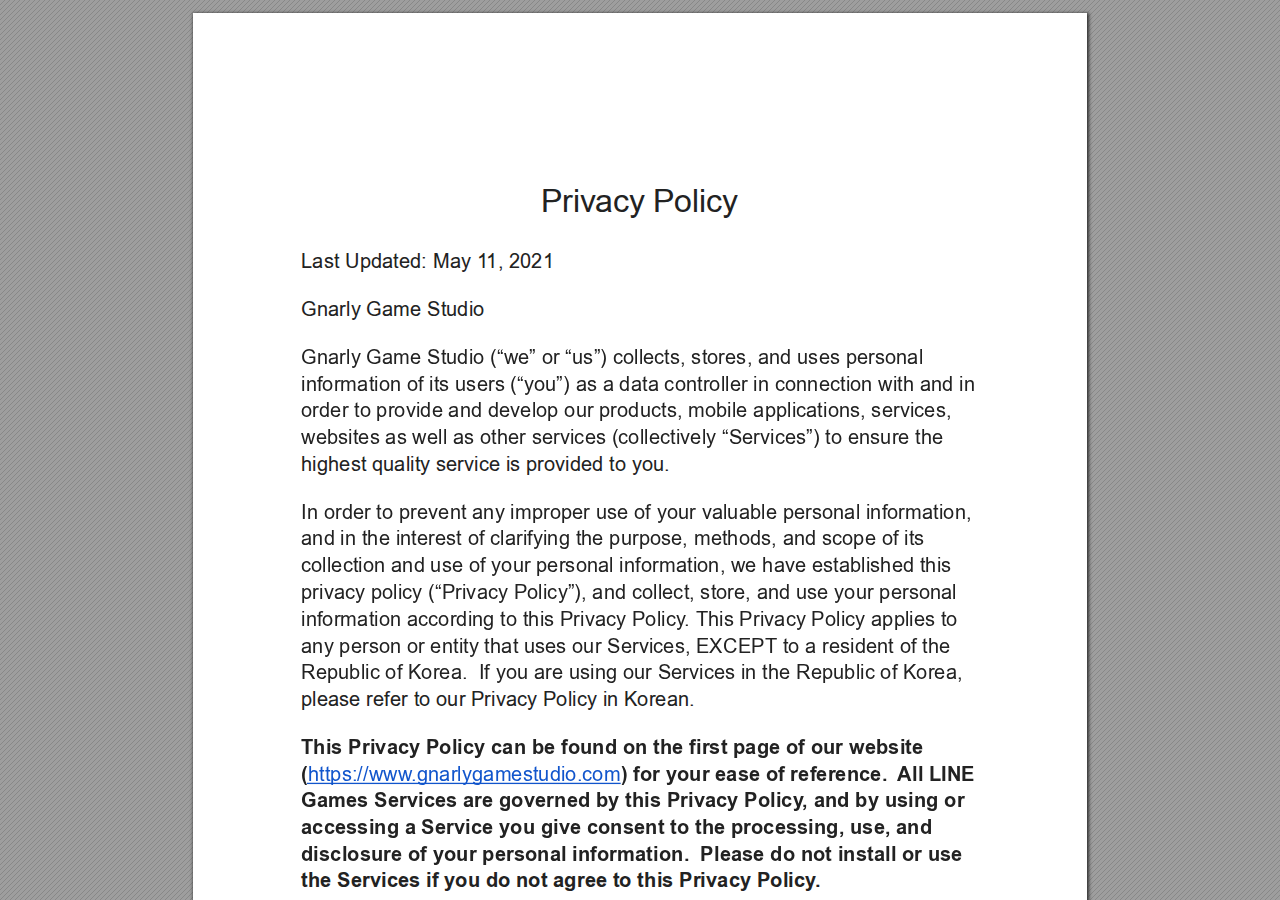
==== privacy_policy.html @ 67a1f883 "feat: privacy_policy" ====
<!DOCTYPE html>
<!-- Created by pdf2htmlEX (https://github.com/pdf2htmlEX/pdf2htmlEX) -->
<html xmlns="http://www.w3.org/1999/xhtml">
<head>
<meta charset="utf-8"/>
<meta name="generator" content="pdf2htmlEX"/>
<meta http-equiv="X-UA-Compatible" content="IE=edge,chrome=1"/>
<style type="text/css">
/*! 
 * Base CSS for pdf2htmlEX
 * Copyright 2012,2013 Lu Wang <coolwanglu@gmail.com> 
 * https://github.com/pdf2htmlEX/pdf2htmlEX/blob/master/share/LICENSE
 */#sidebar{position:absolute;top:0;left:0;bottom:0;width:250px;padding:0;margin:0;overflow:auto}#page-container{position:absolute;top:0;left:0;margin:0;padding:0;border:0}@media screen{#sidebar.opened+#page-container{left:250px}#page-container{bottom:0;right:0;overflow:auto}.loading-indicator{display:none}.loading-indicator.active{display:block;position:absolute;width:64px;height:64px;top:50%;left:50%;margin-top:-32px;margin-left:-32px}.loading-indicator img{position:absolute;top:0;left:0;bottom:0;right:0}}@media print{@page{margin:0}html{margin:0}body{margin:0;-webkit-print-color-adjust:exact}#sidebar{display:none}#page-container{width:auto;height:auto;overflow:visible;background-color:transparent}.d{display:none}}.pf{position:relative;background-color:white;overflow:hidden;margin:0;border:0}.pc{position:absolute;border:0;padding:0;margin:0;top:0;left:0;width:100%;height:100%;overflow:hidden;display:block;transform-origin:0 0;-ms-transform-origin:0 0;-webkit-transform-origin:0 0}.pc.opened{display:block}.bf{position:absolute;border:0;margin:0;top:0;bottom:0;width:100%;height:100%;-ms-user-select:none;-moz-user-select:none;-webkit-user-select:none;user-select:none}.bi{position:absolute;border:0;margin:0;-ms-user-select:none;-moz-user-select:none;-webkit-user-select:none;user-select:none}@media print{.pf{margin:0;box-shadow:none;page-break-after:always;page-break-inside:avoid}@-moz-document url-prefix(){.pf{overflow:visible;border:1px solid #fff}.pc{overflow:visible}}}.c{position:absolute;border:0;padding:0;margin:0;overflow:hidden;display:block}.t{position:absolute;white-space:pre;font-size:1px;transform-origin:0 100%;-ms-transform-origin:0 100%;-webkit-transform-origin:0 100%;unicode-bidi:bidi-override;-moz-font-feature-settings:"liga" 0}.t:after{content:''}.t:before{content:'';display:inline-block}.t span{position:relative;unicode-bidi:bidi-override}._{display:inline-block;color:transparent;z-index:-1}::selection{background:rgba(127,255,255,0.4)}::-moz-selection{background:rgba(127,255,255,0.4)}.pi{display:none}.d{position:absolute;transform-origin:0 100%;-ms-transform-origin:0 100%;-webkit-transform-origin:0 100%}.it{border:0;background-color:rgba(255,255,255,0.0)}.ir:hover{cursor:pointer}</style>
<style type="text/css">
/*! 
 * Fancy styles for pdf2htmlEX
 * Copyright 2012,2013 Lu Wang <coolwanglu@gmail.com> 
 * https://github.com/pdf2htmlEX/pdf2htmlEX/blob/master/share/LICENSE
 */@keyframes fadein{from{opacity:0}to{opacity:1}}@-webkit-keyframes fadein{from{opacity:0}to{opacity:1}}@keyframes swing{0{transform:rotate(0)}10%{transform:rotate(0)}90%{transform:rotate(720deg)}100%{transform:rotate(720deg)}}@-webkit-keyframes swing{0{-webkit-transform:rotate(0)}10%{-webkit-transform:rotate(0)}90%{-webkit-transform:rotate(720deg)}100%{-webkit-transform:rotate(720deg)}}@media screen{#sidebar{background-color:#2f3236;background-image:url("[data-uri]")}#outline{font-family:Georgia,Times,"Times New Roman",serif;font-size:13px;margin:2em 1em}#outline ul{padding:0}#outline li{list-style-type:none;margin:1em 0}#outline li>ul{margin-left:1em}#outline a,#outline a:visited,#outline a:hover,#outline a:active{line-height:1.2;color:#e8e8e8;text-overflow:ellipsis;white-space:nowrap;text-decoration:none;display:block;overflow:hidden;outline:0}#outline a:hover{color:#0cf}#page-container{background-color:#9e9e9e;background-image:url("[data-uri]");-webkit-transition:left 500ms;transition:left 500ms}.pf{margin:13px auto;box-shadow:1px 1px 3px 1px #333;border-collapse:separate}.pc.opened{-webkit-animation:fadein 100ms;animation:fadein 100ms}.loading-indicator.active{-webkit-animation:swing 1.5s ease-in-out .01s infinite alternate none;animation:swing 1.5s ease-in-out .01s infinite alternate none}.checked{background:no-repeat url([data-uri])}}</style>
<style type="text/css">
.ff0{font-family:sans-serif;visibility:hidden;}
@font-face{font-family:ff1;src:url('[data-uri]')format("woff");}.ff1{font-family:ff1;line-height:1.079590;font-style:normal;font-weight:normal;visibility:visible;}
@font-face{font-family:ff2;src:url('[data-uri]')format("woff");}.ff2{font-family:ff2;line-height:0.938477;font-style:normal;font-weight:normal;visibility:visible;}
@font-face{font-family:ff3;src:url('[data-uri]')format("woff");}.ff3{font-family:ff3;line-height:0.894531;font-style:normal;font-weight:normal;visibility:visible;}
.m0{transform:matrix(0.375000,0.000000,0.000000,0.375000,0,0);-ms-transform:matrix(0.375000,0.000000,0.000000,0.375000,0,0);-webkit-transform:matrix(0.375000,0.000000,0.000000,0.375000,0,0);}
.m1{transform:matrix(1.500000,0.000000,0.000000,1.500000,0,0);-ms-transform:matrix(1.500000,0.000000,0.000000,1.500000,0,0);-webkit-transform:matrix(1.500000,0.000000,0.000000,1.500000,0,0);}
.v0{vertical-align:0.000000px;}
.ls0{letter-spacing:0.000000px;}
.sc_{text-shadow:none;}
.sc0{text-shadow:-0.015em 0 transparent,0 0.015em transparent,0.015em 0 transparent,0 -0.015em  transparent;}
@media screen and (-webkit-min-device-pixel-ratio:0){
.sc_{-webkit-text-stroke:0px transparent;}
.sc0{-webkit-text-stroke:0.015em transparent;text-shadow:none;}
}
.ws0{word-spacing:0.000000px;}
._5{margin-left:-6.960937px;}
._2{margin-left:-5.932619px;}
._0{margin-left:-4.007809px;}
._1{margin-left:-2.979493px;}
._3{margin-left:-1.951178px;}
._7{width:17.982415px;}
._6{width:19.933597px;}
._4{width:30.005861px;}
.fc1{color:rgb(17,85,204);}
.fc0{color:rgb(34,34,34);}
.fs1{font-size:54.000000px;}
.fs0{font-size:84.000000px;}
.y0{bottom:-0.750000px;}
.y1{bottom:0.000000px;}
.ya6{bottom:114.763542px;}
.y107{bottom:116.875857px;}
.ye5{bottom:116.876592px;}
.ybe{bottom:126.320427px;}
.y6d{bottom:128.433477px;}
.yf6{bottom:132.098517px;}
.ya5{bottom:141.542352px;}
.ye4{bottom:143.654667px;}
.y55{bottom:145.768797px;}
.ybd{bottom:153.098517px;}
.y6c{bottom:155.211552px;}
.yf5{bottom:158.877312px;}
.y3b{bottom:164.655402px;}
.ya4{bottom:168.319707px;}
.ye3{bottom:170.433477px;}
.ybc{bottom:179.876592px;}
.y6b{bottom:181.990362px;}
.yf4{bottom:185.656122px;}
.y3a{bottom:191.433657px;}
.y54{bottom:193.546872px;}
.ya3{bottom:195.098517px;}
.y106{bottom:197.212287px;}
.y85{bottom:202.990362px;}
.yd4{bottom:206.654667px;}
.y6a{bottom:208.768437px;}
.y1c{bottom:212.394567px;}
.y39{bottom:218.211912px;}
.ye2{bottom:218.212287px;}
.ya2{bottom:221.876592px;}
.y105{bottom:223.989627px;}
.ybb{bottom:227.654667px;}
.yd3{bottom:233.433477px;}
.y53{bottom:241.325322px;}
.y38{bottom:244.990167px;}
.ye1{bottom:244.990362px;}
.y84{bottom:250.768437px;}
.y69{bottom:256.546872px;}
.y1b{bottom:260.172912px;}
.yd2{bottom:260.212287px;}
.ya1{bottom:269.655402px;}
.y37{bottom:271.768617px;}
.yba{bottom:275.433477px;}
.y83{bottom:277.547247px;}
.y68{bottom:283.325322px;}
.y1a{bottom:286.951257px;}
.yd1{bottom:286.989627px;}
.y52{bottom:289.103757px;}
.ye0{bottom:292.768437px;}
.ya0{bottom:296.433477px;}
.y104{bottom:298.545777px;}
.y36{bottom:298.546872px;}
.yb9{bottom:302.212287px;}
.y67{bottom:310.103397px;}
.y19{bottom:313.729617px;}
.yf3{bottom:313.768437px;}
.yd0{bottom:313.769172px;}
.ydf{bottom:319.547247px;}
.y9f{bottom:323.212287px;}
.y82{bottom:325.325322px;}
.yb8{bottom:328.990362px;}
.y51{bottom:336.881832px;}
.y66{bottom:336.882207px;}
.y18{bottom:340.507962px;}
.ycf{bottom:340.547247px;}
.y103{bottom:346.324587px;}
.y35{bottom:346.325322px;}
.y9e{bottom:349.989627px;}
.yb7{bottom:355.768437px;}
.y65{bottom:363.660282px;}
.yce{bottom:367.325322px;}
.yf2{bottom:367.326042px;}
.y81{bottom:373.103397px;}
.y34{bottom:373.103757px;}
.y9d{bottom:376.768437px;}
.yb6{bottom:382.547247px;}
.y50{bottom:384.660282px;}
.y17{bottom:388.286322px;}
.ycd{bottom:394.103397px;}
.y80{bottom:399.882207px;}
.y9c{bottom:403.547247px;}
.yb5{bottom:409.325322px;}
.y64{bottom:411.438717px;}
.y16{bottom:415.064667px;}
.ycc{bottom:420.881472px;}
.y33{bottom:420.882012px;}
.y7f{bottom:426.660282px;}
.y102{bottom:426.661017px;}
.y4f{bottom:432.438717px;}
.yb4{bottom:436.103397px;}
.y63{bottom:438.216792px;}
.y15{bottom:441.843012px;}
.yf1{bottom:441.882207px;}
.y32{bottom:447.660282px;}
.ycb{bottom:447.661017px;}
.y9b{bottom:451.325322px;}
.y101{bottom:453.438357px;}
.y4e{bottom:459.217167px;}
.y14{bottom:468.621372px;}
.yde{bottom:468.659547px;}
.y31{bottom:474.438717px;}
.y9a{bottom:478.103397px;}
.y100{bottom:480.217167px;}
.yb3{bottom:483.882207px;}
.y4d{bottom:485.995602px;}
.yf0{bottom:489.660282px;}
.y13{bottom:495.399717px;}
.yca{bottom:495.439092px;}
.y7e{bottom:501.216792px;}
.y99{bottom:504.882207px;}
.yff{bottom:506.995977px;}
.yb2{bottom:510.661017px;}
.y4c{bottom:512.774052px;}
.yef{bottom:516.438357px;}
.y12{bottom:522.178077px;}
.y30{bottom:522.216987px;}
.ydd{bottom:522.217167px;}
.y98{bottom:531.660282px;}
.y62{bottom:533.773677px;}
.yb1{bottom:537.438357px;}
.y4b{bottom:539.552127px;}
.yc9{bottom:543.217167px;}
.y7d{bottom:548.995242px;}
.y2f{bottom:548.995422px;}
.yfe{bottom:554.773317px;}
.y97{bottom:558.438357px;}
.y61{bottom:560.552127px;}
.yb0{bottom:564.217167px;}
.y4a{bottom:566.330562px;}
.y11{bottom:569.956422px;}
.yc8{bottom:569.995977px;}
.ydc{bottom:575.773317px;}
.y2e{bottom:575.773677px;}
.y7c{bottom:575.774052px;}
.yfd{bottom:581.552127px;}
.yaf{bottom:590.995242px;}
.y49{bottom:593.109012px;}
.y10{bottom:596.734767px;}
.yc7{bottom:596.773317px;}
.y2d{bottom:602.552127px;}
.y96{bottom:606.217167px;}
.y60{bottom:608.330562px;}
.yfc{bottom:608.330937px;}
.yae{bottom:617.774052px;}
.yf{bottom:623.513127px;}
.y7b{bottom:623.552127px;}
.y2c{bottom:629.330382px;}
.ydb{bottom:629.330937px;}
.y95{bottom:632.995977px;}
.y5f{bottom:635.109012px;}
.y48{bottom:640.887087px;}
.yee{bottom:644.552127px;}
.ye{bottom:650.291472px;}
.y7a{bottom:650.330202px;}
.yc6{bottom:650.330937px;}
.yda{bottom:656.108277px;}
.y94{bottom:659.773317px;}
.yad{bottom:665.552127px;}
.y47{bottom:667.665522px;}
.yed{bottom:671.330202px;}
.yd{bottom:677.069817px;}
.y2b{bottom:677.108832px;}
.y79{bottom:677.109012px;}
.y5e{bottom:682.887087px;}
.y93{bottom:686.552127px;}
.yac{bottom:692.330937px;}
.y46{bottom:694.443972px;}
.yc{bottom:703.848177px;}
.y2a{bottom:703.887267px;}
.yd9{bottom:709.665897px;}
.y92{bottom:713.330202px;}
.yab{bottom:719.108277px;}
.y45{bottom:721.222047px;}
.yc5{bottom:724.887087px;}
.y78{bottom:724.887447px;}
.yb{bottom:730.626522px;}
.y5d{bottom:730.665522px;}
.yaa{bottom:745.887087px;}
.y44{bottom:748.000482px;}
.y29{bottom:751.665522px;}
.yc4{bottom:751.665897px;}
.ya{bottom:757.404882px;}
.yd8{bottom:757.444707px;}
.y91{bottom:761.109012px;}
.ya9{bottom:772.665162px;}
.yec{bottom:772.665897px;}
.y43{bottom:774.778932px;}
.yc3{bottom:778.443237px;}
.y77{bottom:778.443597px;}
.y28{bottom:778.443972px;}
.y90{bottom:787.887087px;}
.ya8{bottom:799.443972px;}
.y9{bottom:805.183227px;}
.y27{bottom:805.222227px;}
.yc2{bottom:805.222782px;}
.yfb{bottom:805.223517px;}
.y8f{bottom:814.665897px;}
.yeb{bottom:820.444707px;}
.y42{bottom:822.557367px;}
.y76{bottom:826.222047px;}
.y5c{bottom:826.222407px;}
.y8{bottom:831.961572px;}
.yc1{bottom:832.000857px;}
.y8e{bottom:841.443237px;}
.yea{bottom:847.222047px;}
.yd7{bottom:853.000122px;}
.y26{bottom:853.000482px;}
.y5b{bottom:853.000857px;}
.y7{bottom:858.739932px;}
.yfa{bottom:858.778197px;}
.y8d{bottom:868.222047px;}
.y41{bottom:870.335817px;}
.ye9{bottom:874.000857px;}
.y25{bottom:879.778932px;}
.yc0{bottom:879.779667px;}
.y6{bottom:885.518277px;}
.y8c{bottom:895.000857px;}
.ye8{bottom:900.778197px;}
.y75{bottom:900.778932px;}
.ya7{bottom:906.557007px;}
.y24{bottom:906.557187px;}
.y5a{bottom:906.557367px;}
.y5{bottom:912.296637px;}
.y10a{bottom:918.113157px;}
.y40{bottom:918.113892px;}
.y8b{bottom:921.778932px;}
.y74{bottom:927.557007px;}
.yd6{bottom:927.557742px;}
.y23{bottom:933.335637px;}
.y59{bottom:933.335817px;}
.y8a{bottom:948.557007px;}
.y73{bottom:954.335817px;}
.y4{bottom:960.074982px;}
.yf9{bottom:960.113157px;}
.y58{bottom:960.113892px;}
.y109{bottom:965.891967px;}
.y3f{bottom:965.892327px;}
.y89{bottom:975.335817px;}
.y72{bottom:981.113892px;}
.y22{bottom:981.114072px;}
.y57{bottom:986.892327px;}
.yf8{bottom:986.893437px;}
.y88{bottom:1002.114624px;}
.y3{bottom:1007.853330px;}
.ye7{bottom:1007.891967px;}
.y21{bottom:1007.892333px;}
.ybf{bottom:1007.892701px;}
.y3e{bottom:1013.670776px;}
.y87{bottom:1028.891967px;}
.y71{bottom:1028.892333px;}
.y20{bottom:1034.670776px;}
.y70{bottom:1055.670410px;}
.y86{bottom:1055.670776px;}
.y3d{bottom:1061.448852px;}
.ye6{bottom:1061.449584px;}
.y2{bottom:1063.578369px;}
.y6f{bottom:1082.448852px;}
.y1f{bottom:1082.449035px;}
.yd5{bottom:1082.449584px;}
.y108{bottom:1088.226929px;}
.y56{bottom:1088.227295px;}
.y3c{bottom:1109.227295px;}
.y1e{bottom:1109.227386px;}
.y6e{bottom:1109.227661px;}
.yf7{bottom:1109.228393px;}
.y1d{bottom:1136.005737px;}
.h4{height:39.313477px;}
.h3{height:46.933594px;}
.h2{height:73.007813px;}
.h0{height:1263.000000px;}
.h1{height:1263.750000px;}
.w2{width:893.250000px;}
.w0{width:894.000000px;}
.w1{width:894.750000px;}
.x0{left:0.000000px;}
.x2{left:108.000000px;}
.x3{left:113.626099px;}
.x1{left:348.434471px;}
@media print{
.v0{vertical-align:0.000000pt;}
.ls0{letter-spacing:0.000000pt;}
.ws0{word-spacing:0.000000pt;}
._5{margin-left:-6.187500pt;}
._2{margin-left:-5.273439pt;}
._0{margin-left:-3.562497pt;}
._1{margin-left:-2.648438pt;}
._3{margin-left:-1.734380pt;}
._7{width:15.984369pt;}
._6{width:17.718752pt;}
._4{width:26.671877pt;}
.fs1{font-size:48.000000pt;}
.fs0{font-size:74.666667pt;}
.y0{bottom:-0.666667pt;}
.y1{bottom:0.000000pt;}
.ya6{bottom:102.012038pt;}
.y107{bottom:103.889651pt;}
.ye5{bottom:103.890304pt;}
.ybe{bottom:112.284824pt;}
.y6d{bottom:114.163091pt;}
.yf6{bottom:117.420904pt;}
.ya5{bottom:125.815424pt;}
.ye4{bottom:127.693038pt;}
.y55{bottom:129.572264pt;}
.ybd{bottom:136.087571pt;}
.y6c{bottom:137.965824pt;}
.yf5{bottom:141.224278pt;}
.y3b{bottom:146.360358pt;}
.ya4{bottom:149.617518pt;}
.ye3{bottom:151.496424pt;}
.ybc{bottom:159.890304pt;}
.y6b{bottom:161.769211pt;}
.yf4{bottom:165.027664pt;}
.y3a{bottom:170.163251pt;}
.y54{bottom:172.041664pt;}
.ya3{bottom:173.420904pt;}
.y106{bottom:175.299811pt;}
.y85{bottom:180.435878pt;}
.yd4{bottom:183.693038pt;}
.y6a{bottom:185.571944pt;}
.y1c{bottom:188.795171pt;}
.y39{bottom:193.966144pt;}
.ye2{bottom:193.966478pt;}
.ya2{bottom:197.223638pt;}
.y105{bottom:199.101891pt;}
.ybb{bottom:202.359704pt;}
.yd3{bottom:207.496424pt;}
.y53{bottom:214.511398pt;}
.y38{bottom:217.769038pt;}
.ye1{bottom:217.769211pt;}
.y84{bottom:222.905278pt;}
.y69{bottom:228.041664pt;}
.y1b{bottom:231.264811pt;}
.yd2{bottom:231.299811pt;}
.ya1{bottom:239.693691pt;}
.y37{bottom:241.572104pt;}
.yba{bottom:244.829758pt;}
.y83{bottom:246.708664pt;}
.y68{bottom:251.844731pt;}
.y1a{bottom:255.067784pt;}
.yd1{bottom:255.101891pt;}
.y52{bottom:256.981118pt;}
.ye0{bottom:260.238611pt;}
.ya0{bottom:263.496424pt;}
.y104{bottom:265.374024pt;}
.y36{bottom:265.374998pt;}
.yb9{bottom:268.633144pt;}
.y67{bottom:275.647464pt;}
.y19{bottom:278.870771pt;}
.yf3{bottom:278.905278pt;}
.yd0{bottom:278.905931pt;}
.ydf{bottom:284.041998pt;}
.y9f{bottom:287.299811pt;}
.y82{bottom:289.178064pt;}
.yb8{bottom:292.435878pt;}
.y51{bottom:299.450518pt;}
.y66{bottom:299.450851pt;}
.y18{bottom:302.673744pt;}
.ycf{bottom:302.708664pt;}
.y103{bottom:307.844078pt;}
.y35{bottom:307.844731pt;}
.y9e{bottom:311.101891pt;}
.yb7{bottom:316.238611pt;}
.y65{bottom:323.253584pt;}
.yce{bottom:326.511398pt;}
.yf2{bottom:326.512038pt;}
.y81{bottom:331.647464pt;}
.y34{bottom:331.647784pt;}
.y9d{bottom:334.905278pt;}
.yb6{bottom:340.041998pt;}
.y50{bottom:341.920251pt;}
.y17{bottom:345.143398pt;}
.ycd{bottom:350.314131pt;}
.y80{bottom:355.450851pt;}
.y9c{bottom:358.708664pt;}
.yb5{bottom:363.844731pt;}
.y64{bottom:365.723304pt;}
.y16{bottom:368.946371pt;}
.ycc{bottom:374.116864pt;}
.y33{bottom:374.117344pt;}
.y7f{bottom:379.253584pt;}
.y102{bottom:379.254238pt;}
.y4f{bottom:384.389971pt;}
.yb4{bottom:387.647464pt;}
.y63{bottom:389.526038pt;}
.y15{bottom:392.749344pt;}
.yf1{bottom:392.784184pt;}
.y32{bottom:397.920251pt;}
.ycb{bottom:397.920904pt;}
.y9b{bottom:401.178064pt;}
.y101{bottom:403.056318pt;}
.y4e{bottom:408.193038pt;}
.y14{bottom:416.552331pt;}
.yde{bottom:416.586264pt;}
.y31{bottom:421.723304pt;}
.y9a{bottom:424.980798pt;}
.y100{bottom:426.859704pt;}
.yb3{bottom:430.117518pt;}
.y4d{bottom:431.996091pt;}
.yf0{bottom:435.253584pt;}
.y13{bottom:440.355304pt;}
.yca{bottom:440.390304pt;}
.y7e{bottom:445.526038pt;}
.y99{bottom:448.784184pt;}
.yff{bottom:450.663091pt;}
.yb2{bottom:453.920904pt;}
.y4c{bottom:455.799158pt;}
.yef{bottom:459.056318pt;}
.y12{bottom:464.158291pt;}
.y30{bottom:464.192878pt;}
.ydd{bottom:464.193038pt;}
.y98{bottom:472.586918pt;}
.y62{bottom:474.465491pt;}
.yb1{bottom:477.722984pt;}
.y4b{bottom:479.601891pt;}
.yc9{bottom:482.859704pt;}
.y7d{bottom:487.995771pt;}
.y2f{bottom:487.995931pt;}
.yfe{bottom:493.131838pt;}
.y97{bottom:496.389651pt;}
.y61{bottom:498.268558pt;}
.yb0{bottom:501.526371pt;}
.y4a{bottom:503.404944pt;}
.y11{bottom:506.627931pt;}
.yc8{bottom:506.663091pt;}
.ydc{bottom:511.798504pt;}
.y2e{bottom:511.798824pt;}
.y7c{bottom:511.799158pt;}
.yfd{bottom:516.935224pt;}
.yaf{bottom:525.329104pt;}
.y49{bottom:527.208011pt;}
.y10{bottom:530.430904pt;}
.yc7{bottom:530.465171pt;}
.y2d{bottom:535.601891pt;}
.y96{bottom:538.859704pt;}
.y60{bottom:540.738278pt;}
.yfc{bottom:540.738611pt;}
.yae{bottom:549.132491pt;}
.yf{bottom:554.233891pt;}
.y7b{bottom:554.268558pt;}
.y2c{bottom:559.404784pt;}
.ydb{bottom:559.405278pt;}
.y95{bottom:562.663091pt;}
.y5f{bottom:564.541344pt;}
.y48{bottom:569.677411pt;}
.yee{bottom:572.935224pt;}
.ye{bottom:578.036864pt;}
.y7a{bottom:578.071291pt;}
.yc6{bottom:578.071944pt;}
.yda{bottom:583.207358pt;}
.y94{bottom:586.465171pt;}
.yad{bottom:591.601891pt;}
.y47{bottom:593.480464pt;}
.yed{bottom:596.737958pt;}
.yd{bottom:601.839838pt;}
.y2b{bottom:601.874518pt;}
.y79{bottom:601.874678pt;}
.y5e{bottom:607.010744pt;}
.y93{bottom:610.268558pt;}
.yac{bottom:615.405278pt;}
.y46{bottom:617.283531pt;}
.yc{bottom:625.642824pt;}
.y2a{bottom:625.677571pt;}
.yd9{bottom:630.814131pt;}
.y92{bottom:634.071291pt;}
.yab{bottom:639.207358pt;}
.y45{bottom:641.086264pt;}
.yc5{bottom:644.344078pt;}
.y78{bottom:644.344398pt;}
.yb{bottom:649.445798pt;}
.y5d{bottom:649.480464pt;}
.yaa{bottom:663.010744pt;}
.y44{bottom:664.889318pt;}
.y29{bottom:668.147131pt;}
.yc4{bottom:668.147464pt;}
.ya{bottom:673.248784pt;}
.yd8{bottom:673.284184pt;}
.y91{bottom:676.541344pt;}
.ya9{bottom:686.813478pt;}
.yec{bottom:686.814131pt;}
.y43{bottom:688.692384pt;}
.yc3{bottom:691.949544pt;}
.y77{bottom:691.949864pt;}
.y28{bottom:691.950198pt;}
.y90{bottom:700.344078pt;}
.ya8{bottom:710.616864pt;}
.y9{bottom:715.718424pt;}
.y27{bottom:715.753091pt;}
.yc2{bottom:715.753584pt;}
.yfb{bottom:715.754238pt;}
.y8f{bottom:724.147464pt;}
.yeb{bottom:729.284184pt;}
.y42{bottom:731.162104pt;}
.y76{bottom:734.419598pt;}
.y5c{bottom:734.419918pt;}
.y8{bottom:739.521398pt;}
.yc1{bottom:739.556318pt;}
.y8e{bottom:747.949544pt;}
.yea{bottom:753.086264pt;}
.yd7{bottom:758.222331pt;}
.y26{bottom:758.222651pt;}
.y5b{bottom:758.222984pt;}
.y7{bottom:763.324384pt;}
.yfa{bottom:763.358398pt;}
.y8d{bottom:771.752931pt;}
.y41{bottom:773.631838pt;}
.ye9{bottom:776.889651pt;}
.y25{bottom:782.025718pt;}
.yc0{bottom:782.026371pt;}
.y6{bottom:787.127358pt;}
.y8c{bottom:795.556318pt;}
.ye8{bottom:800.691731pt;}
.y75{bottom:800.692384pt;}
.ya7{bottom:805.828451pt;}
.y24{bottom:805.828611pt;}
.y5a{bottom:805.828771pt;}
.y5{bottom:810.930344pt;}
.y10a{bottom:816.100584pt;}
.y40{bottom:816.101238pt;}
.y8b{bottom:819.359051pt;}
.y74{bottom:824.495118pt;}
.yd6{bottom:824.495771pt;}
.y23{bottom:829.631678pt;}
.y59{bottom:829.631838pt;}
.y8a{bottom:843.161784pt;}
.y73{bottom:848.298504pt;}
.y4{bottom:853.399984pt;}
.yf9{bottom:853.433918pt;}
.y58{bottom:853.434571pt;}
.y109{bottom:858.570638pt;}
.y3f{bottom:858.570958pt;}
.y89{bottom:866.965171pt;}
.y72{bottom:872.101238pt;}
.y22{bottom:872.101398pt;}
.y57{bottom:877.237624pt;}
.yf8{bottom:877.238611pt;}
.y88{bottom:890.768555pt;}
.y3{bottom:895.869627pt;}
.ye7{bottom:895.903971pt;}
.y21{bottom:895.904296pt;}
.ybf{bottom:895.904623pt;}
.y3e{bottom:901.040690pt;}
.y87{bottom:914.570638pt;}
.y71{bottom:914.570963pt;}
.y20{bottom:919.707356pt;}
.y70{bottom:938.373698pt;}
.y86{bottom:938.374023pt;}
.y3d{bottom:943.510091pt;}
.ye6{bottom:943.510742pt;}
.y2{bottom:945.402995pt;}
.y6f{bottom:962.176758pt;}
.y1f{bottom:962.176920pt;}
.yd5{bottom:962.177408pt;}
.y108{bottom:967.312826pt;}
.y56{bottom:967.313151pt;}
.y3c{bottom:985.979818pt;}
.y1e{bottom:985.979899pt;}
.y6e{bottom:985.980143pt;}
.yf7{bottom:985.980794pt;}
.y1d{bottom:1009.782878pt;}
.h4{height:34.945313pt;}
.h3{height:41.718750pt;}
.h2{height:64.895833pt;}
.h0{height:1122.666667pt;}
.h1{height:1123.333333pt;}
.w2{width:794.000000pt;}
.w0{width:794.666667pt;}
.w1{width:795.333333pt;}
.x0{left:0.000000pt;}
.x2{left:96.000000pt;}
.x3{left:101.000977pt;}
.x1{left:309.719530pt;}
}
</style>
<script>
/*
 Copyright 2012 Mozilla Foundation 
 Copyright 2013 Lu Wang <coolwanglu@gmail.com>
 Apachine License Version 2.0 
*/
(function(){function b(a,b,e,f){var c=(a.className||"").split(/\s+/g);""===c[0]&&c.shift();var d=c.indexOf(b);0>d&&e&&c.push(b);0<=d&&f&&c.splice(d,1);a.className=c.join(" ");return 0<=d}if(!("classList"in document.createElement("div"))){var e={add:function(a){b(this.element,a,!0,!1)},contains:function(a){return b(this.element,a,!1,!1)},remove:function(a){b(this.element,a,!1,!0)},toggle:function(a){b(this.element,a,!0,!0)}};Object.defineProperty(HTMLElement.prototype,"classList",{get:function(){if(this._classList)return this._classList;
var a=Object.create(e,{element:{value:this,writable:!1,enumerable:!0}});Object.defineProperty(this,"_classList",{value:a,writable:!1,enumerable:!1});return a},enumerable:!0})}})();
</script>
<script>
(function(){/*
 pdf2htmlEX.js: Core UI functions for pdf2htmlEX 
 Copyright 2012,2013 Lu Wang <coolwanglu@gmail.com> and other contributors 
 https://github.com/pdf2htmlEX/pdf2htmlEX/blob/master/share/LICENSE 
*/
var pdf2htmlEX=window.pdf2htmlEX=window.pdf2htmlEX||{},CSS_CLASS_NAMES={page_frame:"pf",page_content_box:"pc",page_data:"pi",background_image:"bi",link:"l",input_radio:"ir",__dummy__:"no comma"},DEFAULT_CONFIG={container_id:"page-container",sidebar_id:"sidebar",outline_id:"outline",loading_indicator_cls:"loading-indicator",preload_pages:3,render_timeout:100,scale_step:0.9,key_handler:!0,hashchange_handler:!0,view_history_handler:!0,__dummy__:"no comma"},EPS=1E-6;
function invert(a){var b=a[0]*a[3]-a[1]*a[2];return[a[3]/b,-a[1]/b,-a[2]/b,a[0]/b,(a[2]*a[5]-a[3]*a[4])/b,(a[1]*a[4]-a[0]*a[5])/b]}function transform(a,b){return[a[0]*b[0]+a[2]*b[1]+a[4],a[1]*b[0]+a[3]*b[1]+a[5]]}function get_page_number(a){return parseInt(a.getAttribute("data-page-no"),16)}function disable_dragstart(a){for(var b=0,c=a.length;b<c;++b)a[b].addEventListener("dragstart",function(){return!1},!1)}
function clone_and_extend_objs(a){for(var b={},c=0,e=arguments.length;c<e;++c){var h=arguments[c],d;for(d in h)h.hasOwnProperty(d)&&(b[d]=h[d])}return b}
function Page(a){if(a){this.shown=this.loaded=!1;this.page=a;this.num=get_page_number(a);this.original_height=a.clientHeight;this.original_width=a.clientWidth;var b=a.getElementsByClassName(CSS_CLASS_NAMES.page_content_box)[0];b&&(this.content_box=b,this.original_scale=this.cur_scale=this.original_height/b.clientHeight,this.page_data=JSON.parse(a.getElementsByClassName(CSS_CLASS_NAMES.page_data)[0].getAttribute("data-data")),this.ctm=this.page_data.ctm,this.ictm=invert(this.ctm),this.loaded=!0)}}
Page.prototype={hide:function(){this.loaded&&this.shown&&(this.content_box.classList.remove("opened"),this.shown=!1)},show:function(){this.loaded&&!this.shown&&(this.content_box.classList.add("opened"),this.shown=!0)},rescale:function(a){this.cur_scale=0===a?this.original_scale:a;this.loaded&&(a=this.content_box.style,a.msTransform=a.webkitTransform=a.transform="scale("+this.cur_scale.toFixed(3)+")");a=this.page.style;a.height=this.original_height*this.cur_scale+"px";a.width=this.original_width*this.cur_scale+
"px"},view_position:function(){var a=this.page,b=a.parentNode;return[b.scrollLeft-a.offsetLeft-a.clientLeft,b.scrollTop-a.offsetTop-a.clientTop]},height:function(){return this.page.clientHeight},width:function(){return this.page.clientWidth}};function Viewer(a){this.config=clone_and_extend_objs(DEFAULT_CONFIG,0<arguments.length?a:{});this.pages_loading=[];this.init_before_loading_content();var b=this;document.addEventListener("DOMContentLoaded",function(){b.init_after_loading_content()},!1)}
Viewer.prototype={scale:1,cur_page_idx:0,first_page_idx:0,init_before_loading_content:function(){this.pre_hide_pages()},initialize_radio_button:function(){for(var a=document.getElementsByClassName(CSS_CLASS_NAMES.input_radio),b=0;b<a.length;b++)a[b].addEventListener("click",function(){this.classList.toggle("checked")})},init_after_loading_content:function(){this.sidebar=document.getElementById(this.config.sidebar_id);this.outline=document.getElementById(this.config.outline_id);this.container=document.getElementById(this.config.container_id);
this.loading_indicator=document.getElementsByClassName(this.config.loading_indicator_cls)[0];for(var a=!0,b=this.outline.childNodes,c=0,e=b.length;c<e;++c)if("ul"===b[c].nodeName.toLowerCase()){a=!1;break}a||this.sidebar.classList.add("opened");this.find_pages();if(0!=this.pages.length){disable_dragstart(document.getElementsByClassName(CSS_CLASS_NAMES.background_image));this.config.key_handler&&this.register_key_handler();var h=this;this.config.hashchange_handler&&window.addEventListener("hashchange",
function(a){h.navigate_to_dest(document.location.hash.substring(1))},!1);this.config.view_history_handler&&window.addEventListener("popstate",function(a){a.state&&h.navigate_to_dest(a.state)},!1);this.container.addEventListener("scroll",function(){h.update_page_idx();h.schedule_render(!0)},!1);[this.container,this.outline].forEach(function(a){a.addEventListener("click",h.link_handler.bind(h),!1)});this.initialize_radio_button();this.render()}},find_pages:function(){for(var a=[],b={},c=this.container.childNodes,
e=0,h=c.length;e<h;++e){var d=c[e];d.nodeType===Node.ELEMENT_NODE&&d.classList.contains(CSS_CLASS_NAMES.page_frame)&&(d=new Page(d),a.push(d),b[d.num]=a.length-1)}this.pages=a;this.page_map=b},load_page:function(a,b,c){var e=this.pages;if(!(a>=e.length||(e=e[a],e.loaded||this.pages_loading[a]))){var e=e.page,h=e.getAttribute("data-page-url");if(h){this.pages_loading[a]=!0;var d=e.getElementsByClassName(this.config.loading_indicator_cls)[0];"undefined"===typeof d&&(d=this.loading_indicator.cloneNode(!0),
d.classList.add("active"),e.appendChild(d));var f=this,g=new XMLHttpRequest;g.open("GET",h,!0);g.onload=function(){if(200===g.status||0===g.status){var b=document.createElement("div");b.innerHTML=g.responseText;for(var d=null,b=b.childNodes,e=0,h=b.length;e<h;++e){var p=b[e];if(p.nodeType===Node.ELEMENT_NODE&&p.classList.contains(CSS_CLASS_NAMES.page_frame)){d=p;break}}b=f.pages[a];f.container.replaceChild(d,b.page);b=new Page(d);f.pages[a]=b;b.hide();b.rescale(f.scale);disable_dragstart(d.getElementsByClassName(CSS_CLASS_NAMES.background_image));
f.schedule_render(!1);c&&c(b)}delete f.pages_loading[a]};g.send(null)}void 0===b&&(b=this.config.preload_pages);0<--b&&(f=this,setTimeout(function(){f.load_page(a+1,b)},0))}},pre_hide_pages:function(){var a="@media screen{."+CSS_CLASS_NAMES.page_content_box+"{display:none;}}",b=document.createElement("style");b.styleSheet?b.styleSheet.cssText=a:b.appendChild(document.createTextNode(a));document.head.appendChild(b)},render:function(){for(var a=this.container,b=a.scrollTop,c=a.clientHeight,a=b-c,b=
b+c+c,c=this.pages,e=0,h=c.length;e<h;++e){var d=c[e],f=d.page,g=f.offsetTop+f.clientTop,f=g+f.clientHeight;g<=b&&f>=a?d.loaded?d.show():this.load_page(e):d.hide()}},update_page_idx:function(){var a=this.pages,b=a.length;if(!(2>b)){for(var c=this.container,e=c.scrollTop,c=e+c.clientHeight,h=-1,d=b,f=d-h;1<f;){var g=h+Math.floor(f/2),f=a[g].page;f.offsetTop+f.clientTop+f.clientHeight>=e?d=g:h=g;f=d-h}this.first_page_idx=d;for(var g=h=this.cur_page_idx,k=0;d<b;++d){var f=a[d].page,l=f.offsetTop+f.clientTop,
f=f.clientHeight;if(l>c)break;f=(Math.min(c,l+f)-Math.max(e,l))/f;if(d===h&&Math.abs(f-1)<=EPS){g=h;break}f>k&&(k=f,g=d)}this.cur_page_idx=g}},schedule_render:function(a){if(void 0!==this.render_timer){if(!a)return;clearTimeout(this.render_timer)}var b=this;this.render_timer=setTimeout(function(){delete b.render_timer;b.render()},this.config.render_timeout)},register_key_handler:function(){var a=this;window.addEventListener("DOMMouseScroll",function(b){if(b.ctrlKey){b.preventDefault();var c=a.container,
e=c.getBoundingClientRect(),c=[b.clientX-e.left-c.clientLeft,b.clientY-e.top-c.clientTop];a.rescale(Math.pow(a.config.scale_step,b.detail),!0,c)}},!1);window.addEventListener("keydown",function(b){var c=!1,e=b.ctrlKey||b.metaKey,h=b.altKey;switch(b.keyCode){case 61:case 107:case 187:e&&(a.rescale(1/a.config.scale_step,!0),c=!0);break;case 173:case 109:case 189:e&&(a.rescale(a.config.scale_step,!0),c=!0);break;case 48:e&&(a.rescale(0,!1),c=!0);break;case 33:h?a.scroll_to(a.cur_page_idx-1):a.container.scrollTop-=
a.container.clientHeight;c=!0;break;case 34:h?a.scroll_to(a.cur_page_idx+1):a.container.scrollTop+=a.container.clientHeight;c=!0;break;case 35:a.container.scrollTop=a.container.scrollHeight;c=!0;break;case 36:a.container.scrollTop=0,c=!0}c&&b.preventDefault()},!1)},rescale:function(a,b,c){var e=this.scale;this.scale=a=0===a?1:b?e*a:a;c||(c=[0,0]);b=this.container;c[0]+=b.scrollLeft;c[1]+=b.scrollTop;for(var h=this.pages,d=h.length,f=this.first_page_idx;f<d;++f){var g=h[f].page;if(g.offsetTop+g.clientTop>=
c[1])break}g=f-1;0>g&&(g=0);var g=h[g].page,k=g.clientWidth,f=g.clientHeight,l=g.offsetLeft+g.clientLeft,m=c[0]-l;0>m?m=0:m>k&&(m=k);k=g.offsetTop+g.clientTop;c=c[1]-k;0>c?c=0:c>f&&(c=f);for(f=0;f<d;++f)h[f].rescale(a);b.scrollLeft+=m/e*a+g.offsetLeft+g.clientLeft-m-l;b.scrollTop+=c/e*a+g.offsetTop+g.clientTop-c-k;this.schedule_render(!0)},fit_width:function(){var a=this.cur_page_idx;this.rescale(this.container.clientWidth/this.pages[a].width(),!0);this.scroll_to(a)},fit_height:function(){var a=this.cur_page_idx;
this.rescale(this.container.clientHeight/this.pages[a].height(),!0);this.scroll_to(a)},get_containing_page:function(a){for(;a;){if(a.nodeType===Node.ELEMENT_NODE&&a.classList.contains(CSS_CLASS_NAMES.page_frame)){a=get_page_number(a);var b=this.page_map;return a in b?this.pages[b[a]]:null}a=a.parentNode}return null},link_handler:function(a){var b=a.target,c=b.getAttribute("data-dest-detail");if(c){if(this.config.view_history_handler)try{var e=this.get_current_view_hash();window.history.replaceState(e,
"","#"+e);window.history.pushState(c,"","#"+c)}catch(h){}this.navigate_to_dest(c,this.get_containing_page(b));a.preventDefault()}},navigate_to_dest:function(a,b){try{var c=JSON.parse(a)}catch(e){return}if(c instanceof Array){var h=c[0],d=this.page_map;if(h in d){for(var f=d[h],h=this.pages[f],d=2,g=c.length;d<g;++d){var k=c[d];if(null!==k&&"number"!==typeof k)return}for(;6>c.length;)c.push(null);var g=b||this.pages[this.cur_page_idx],d=g.view_position(),d=transform(g.ictm,[d[0],g.height()-d[1]]),
g=this.scale,l=[0,0],m=!0,k=!1,n=this.scale;switch(c[1]){case "XYZ":l=[null===c[2]?d[0]:c[2]*n,null===c[3]?d[1]:c[3]*n];g=c[4];if(null===g||0===g)g=this.scale;k=!0;break;case "Fit":case "FitB":l=[0,0];k=!0;break;case "FitH":case "FitBH":l=[0,null===c[2]?d[1]:c[2]*n];k=!0;break;case "FitV":case "FitBV":l=[null===c[2]?d[0]:c[2]*n,0];k=!0;break;case "FitR":l=[c[2]*n,c[5]*n],m=!1,k=!0}if(k){this.rescale(g,!1);var p=this,c=function(a){l=transform(a.ctm,l);m&&(l[1]=a.height()-l[1]);p.scroll_to(f,l)};h.loaded?
c(h):(this.load_page(f,void 0,c),this.scroll_to(f))}}}},scroll_to:function(a,b){var c=this.pages;if(!(0>a||a>=c.length)){c=c[a].view_position();void 0===b&&(b=[0,0]);var e=this.container;e.scrollLeft+=b[0]-c[0];e.scrollTop+=b[1]-c[1]}},get_current_view_hash:function(){var a=[],b=this.pages[this.cur_page_idx];a.push(b.num);a.push("XYZ");var c=b.view_position(),c=transform(b.ictm,[c[0],b.height()-c[1]]);a.push(c[0]/this.scale);a.push(c[1]/this.scale);a.push(this.scale);return JSON.stringify(a)}};
pdf2htmlEX.Viewer=Viewer;})();
</script>
<script>
try{
pdf2htmlEX.defaultViewer = new pdf2htmlEX.Viewer({});
}catch(e){}
</script>
<title></title>
</head>
<body>
<div id="sidebar">
<div id="outline">
</div>
</div>
<div id="page-container">
<div id="pf1" class="pf w0 h0" data-page-no="1"><div class="pc pc1 w0 h0"><img class="bi x0 y0 w1 h1" alt="" src="[data-uri]"/><div class="c x0 y1 w2 h0"><div class="t m0 x1 h2 y2 ff1 fs0 fc0 sc0 ls0 ws0">Privacy Policy</div><div class="t m0 x2 h3 y3 ff1 fs1 fc0 sc0 ls0 ws0">Last Updated: May 1<span class="_ _0"></span>1, 2021</div><div class="t m0 x2 h3 y4 ff1 fs1 fc0 sc0 ls0 ws0">Gnarly Game Studio</div><div class="t m0 x2 h3 y5 ff1 fs1 fc0 sc0 ls0 ws0">Gnarly Game Studio (“we” or “us”) collects, stores,<span class="_"> </span>and uses personal</div><div class="t m0 x2 h3 y6 ff1 fs1 fc0 sc0 ls0 ws0">information of its users (“you”) as a data controller<span class="_"> </span>in connection with and in</div><div class="t m0 x2 h3 y7 ff1 fs1 fc0 sc0 ls0 ws0">order to provide and develop our products, mobile<span class="_"> </span>applications, services,</div><div class="t m0 x2 h3 y8 ff1 fs1 fc0 sc0 ls0 ws0">websites as well as other services (collectively “Services”)<span class="_"> </span>to ensure the</div><div class="t m0 x2 h3 y9 ff1 fs1 fc0 sc0 ls0 ws0">highest quality service is provided to you.</div><div class="t m0 x2 h3 ya ff1 fs1 fc0 sc0 ls0 ws0">In order to prevent any improper use of your valuable<span class="_"> </span>personal information,</div><div class="t m0 x2 h3 yb ff1 fs1 fc0 sc0 ls0 ws0">and in the interest of clarifying the purpose, methods,<span class="_"> </span>and scope of its</div><div class="t m0 x2 h3 yc ff1 fs1 fc0 sc0 ls0 ws0">collection and use of your personal information, we<span class="_"> </span>have established this</div><div class="t m0 x2 h3 yd ff1 fs1 fc0 sc0 ls0 ws0">privacy policy (“Privacy Policy”), and collect, store,<span class="_"> </span>and use your personal</div><div class="t m0 x2 h3 ye ff1 fs1 fc0 sc0 ls0 ws0">information according to this Privacy Policy<span class="_ _0"></span>. This<span class="_"> </span>Privacy Policy applies to</div><div class="t m0 x2 h3 yf ff1 fs1 fc0 sc0 ls0 ws0">any person or entity that uses our Services, EXCEPT<span class="_"> </span>to a resident of the</div><div class="t m0 x2 h3 y10 ff1 fs1 fc0 sc0 ls0 ws0">Republic of Korea.  If you are using our Services<span class="_"> </span>in the Republic of Korea,</div><div class="t m0 x2 h3 y11 ff1 fs1 fc0 sc0 ls0 ws0">please refer to our Privacy Policy in Korean.</div><div class="t m0 x2 h4 y12 ff2 fs1 fc0 sc0 ls0 ws0">This Privacy Policy can be found on the first page<span class="_"> </span>of our website</div><div class="t m0 x2 h3 y13 ff2 fs1 fc0 sc0 ls0 ws0">(<span class="ff1 fc1">https://www<span class="_ _1"></span>.gnarlygamestudio.com<span class="ff2 fc0">) for your ease of<span class="_"> </span>reference.  <span class="_ _1"></span>All LINE</span></span></div><div class="t m0 x2 h4 y14 ff2 fs1 fc0 sc0 ls0 ws0">Games Services are governed by this Privacy Policy<span class="_ _0"></span>,<span class="_"> </span>and by using or</div><div class="t m0 x2 h4 y15 ff2 fs1 fc0 sc0 ls0 ws0">accessing a Service you give consent to the processing,<span class="_"> </span>use, and</div><div class="t m0 x2 h4 y16 ff2 fs1 fc0 sc0 ls0 ws0">disclosure of your personal information.  Please do<span class="_"> </span>not install or use</div><div class="t m0 x2 h4 y17 ff2 fs1 fc0 sc0 ls0 ws0">the Services if you do not agree to this Privacy Policy<span class="_ _0"></span>.</div><div class="t m0 x2 h3 y18 ff1 fs1 fc0 sc0 ls0 ws0">We reserve the right to modify this Privacy Policy<span class="_ _0"></span>,<span class="_"> </span>which may be updated</div><div class="t m0 x2 h3 y19 ff1 fs1 fc0 sc0 ls0 ws0">from time to time in accordance with changes in relevant<span class="_"> </span>laws and</div><div class="t m0 x2 h3 y1a ff1 fs1 fc0 sc0 ls0 ws0">regulations and/or our internal policy<span class="_ _0"></span>.  Y<span class="_ _2"></span>our continued<span class="_"> </span>use of Services will</div><div class="t m0 x2 h3 y1b ff1 fs1 fc0 sc0 ls0 ws0">constitute your acceptance of the changes to this<span class="_"> </span>Privacy Policy<span class="_ _0"></span>.</div><div class="t m0 x2 h4 y1c ff2 fs1 fc0 sc0 ls0 ws0">1. Personal Information We Collect</div></div><a class="l" href="https://www.gnarlygamestudio.com"><div class="d m1" style="border-style:none;position:absolute;left:114.743408px;bottom:491.108460px;width:208.590825px;height:15.523680px;background-color:rgba(255,255,255,0.000001);"></div></a></div><div class="pi" data-data='{"ctm":[1.500000,0.000000,0.000000,1.500000,0.000000,0.000000]}'></div></div>
<div id="pf2" class="pf w0 h0" data-page-no="2"><div class="pc pc2 w0 h0"><img class="bi x0 y0 w1 h1" alt="" src="[data-uri]"/><div class="c x0 y1 w2 h0"><div class="t m0 x2 h3 y1d ff2 fs1 fc0 sc0 ls0 ws0">1.1<span class="_"> </span><span class="ff1">At the time of user registration and use of the Services, the information</span></div><div class="t m0 x2 h3 y1e ff1 fs1 fc0 sc0 ls0 ws0">listed below may be collected and used by us for purposes<span class="_"> </span>of maintaining</div><div class="t m0 x2 h3 y1f ff1 fs1 fc0 sc0 ls0 ws0">the continuity of Services and providing appropriate<span class="_"> </span>customer assistance:</div><div class="t m0 x2 h3 y20 ff1 fs1 fc0 sc0 ls0 ws0">A. User ID, game version information, and device information<span class="_"> </span>(model name,</div><div class="t m0 x2 h3 y21 ff1 fs1 fc0 sc0 ls0 ws0">OS version information, available memory and hard<span class="_"> </span>drive capacity<span class="_ _0"></span>, device</div><div class="t m0 x2 h3 y22 ff1 fs1 fc0 sc0 ls0 ws0">identification number<span class="_ _1"></span>, IP address, language, and country<span class="_"> </span>settings);</div><div class="t m0 x2 h3 y23 ff1 fs1 fc0 sc0 ls0 ws0">B. If the Services are connected to third party platforms<span class="_"> </span>such as SNS, chat</div><div class="t m0 x2 h3 y24 ff1 fs1 fc0 sc0 ls0 ws0">services, etc., then the user ID, nickname, contact<span class="_"> </span>information such as</div><div class="t m0 x2 h3 y25 ff1 fs1 fc0 sc0 ls0 ws0">friends list, profile pictures, for such third party<span class="_"> </span>platforms(third party</div><div class="t m0 x2 h3 y26 ff1 fs1 fc0 sc0 ls0 ws0">information is used only temporarily and is not permanently<span class="_"> </span>stored);</div><div class="t m0 x2 h3 y27 ff1 fs1 fc0 sc0 ls0 ws0">C. When you join as a member of our online community<span class="_ _0"></span>,<span class="_"> </span>we collect</div><div class="t m0 x2 h3 y28 ff1 fs1 fc0 sc0 ls0 ws0">information, including your email address, password,<span class="_"> </span>SNS account</div><div class="t m0 x2 h3 y29 ff1 fs1 fc0 sc0 ls0 ws0">information for the purpose of managing membership-related<span class="_"> </span>activities; and</div><div class="t m0 x2 h3 y2a ff1 fs1 fc0 sc0 ls0 ws0">D. Service usage records, login access records, payment<span class="_"> </span>records created</div><div class="t m0 x2 h3 y2b ff1 fs1 fc0 sc0 ls0 ws0">during the course of using the Services.</div><div class="t m0 x2 h3 y2c ff2 fs1 fc0 sc0 ls0 ws0">1.2<span class="_"> </span><span class="ff1">If you seek to participate in sweepstakes or advertisements,<span class="_"> </span>and/or</span></div><div class="t m0 x2 h3 y2d ff1 fs1 fc0 sc0 ls0 ws0">purchase paid content, all of which are supplementary<span class="_"> </span>services that</div><div class="t m0 x2 h3 y2e ff1 fs1 fc0 sc0 ls0 ws0">operate primarily based on your personal information,<span class="_"> </span>we will first give</div><div class="t m0 x2 h3 y2f ff1 fs1 fc0 sc0 ls0 ws0">notice to you and obtain your consent prior to collecting<span class="_"> </span>and using the</div><div class="t m0 x2 h3 y30 ff1 fs1 fc0 sc0 ls0 ws0">information including name, address, and mobile phone<span class="_"> </span>number<span class="_ _1"></span>.</div><div class="t m0 x2 h3 y31 ff2 fs1 fc0 sc0 ls0 ws0">1.3<span class="_"> </span><span class="ff1">When you purchase Virtual Money and V<span class="_ _3"></span>irtual Goods<span class="_"> </span>or when we</span></div><div class="t m0 x2 h3 y32 ff1 fs1 fc0 sc0 ls0 ws0">provide you with refunds, we may collect your information,<span class="_"> </span>including mobile</div><div class="t m0 x2 h3 y33 ff1 fs1 fc0 sc0 ls0 ws0">phone number<span class="_ _1"></span>, e-mail address and purchasing market<span class="_"> </span>ID.</div><div class="t m0 x2 h3 y34 ff2 fs1 fc0 sc0 ls0 ws0">1.4<span class="_"> </span><span class="ff1">We install and operate certain mechanisms to provide<span class="_"> </span>you with services</span></div><div class="t m0 x2 h3 y35 ff1 fs1 fc0 sc0 ls0 ws0">tailored to your specific interests:</div><div class="t m0 x2 h3 y36 ff1 fs1 fc0 sc0 ls0 ws0">A. We may use cookies that automatically collect personal<span class="_"> </span>information in</div><div class="t m0 x2 h3 y37 ff1 fs1 fc0 sc0 ls0 ws0">order to provide you with personally customized services.<span class="_ _4"> </span>Cookies are</div><div class="t m0 x2 h3 y38 ff1 fs1 fc0 sc0 ls0 ws0">small text files of information sent by the web server<span class="_"> </span>used for the operation</div><div class="t m0 x2 h3 y39 ff1 fs1 fc0 sc0 ls0 ws0">of an application to your device to be stored within<span class="_"> </span>the device memory<span class="_ _0"></span>.</div><div class="t m0 x2 h3 y3a ff1 fs1 fc0 sc0 ls0 ws0">Once this happens and you subsequently run the same<span class="_"> </span>application, the</div><div class="t m0 x2 h3 y3b ff1 fs1 fc0 sc0 ls0 ws0">application’s web server reads the information provided<span class="_"> </span>by the cookie</div></div></div><div class="pi" data-data='{"ctm":[1.500000,0.000000,0.000000,1.500000,0.000000,0.000000]}'></div></div>
<div id="pf3" class="pf w0 h0" data-page-no="3"><div class="pc pc3 w0 h0"><img class="bi x0 y0 w1 h1" alt="" src="[data-uri]"/><div class="c x0 y1 w2 h0"><div class="t m0 x2 h3 y1d ff1 fs1 fc0 sc0 ls0 ws0">stored within your device to maintain your preferred settings and to provide</div><div class="t m0 x2 h3 y3c ff1 fs1 fc0 sc0 ls0 ws0">customized services.  We use cookies for the following<span class="_"> </span>purposes:</div><div class="t m0 x2 h3 y3d ff1 fs1 fc0 sc0 ls0 ws0">i. T<span class="_ _5"></span>o analyze your access frequency<span class="_ _0"></span>, visit times,<span class="_"> </span>browser history<span class="_ _0"></span>, etc.;</div><div class="t m0 x2 h3 y3e ff1 fs1 fc0 sc0 ls0 ws0">ii. T<span class="_ _5"></span>o analyze your preferences and areas of interest;</div><div class="t m0 x2 h3 y3f ff1 fs1 fc0 sc0 ls0 ws0">iii. T<span class="_ _5"></span>o conduct research and diagnostics to improve<span class="_"> </span>our Services;</div><div class="t m0 x2 h3 y40 ff1 fs1 fc0 sc0 ls0 ws0">iv<span class="_ _0"></span>. T<span class="_ _5"></span>o promote your convenience;</div><div class="t m0 x2 h3 y41 ff1 fs1 fc0 sc0 ls0 ws0">v<span class="_ _0"></span>. T<span class="_ _5"></span>o prevent fraudulent activities; and</div><div class="t m0 x2 h3 y42 ff1 fs1 fc0 sc0 ls0 ws0">vi. T<span class="_ _5"></span>o improve security</div><div class="t m0 x2 h3 y43 ff1 fs1 fc0 sc0 ls0 ws0">Y<span class="_ _2"></span>ou retain the right to accept or refuse the installation<span class="_"> </span>of cookies.</div><div class="t m0 x2 h3 y44 ff1 fs1 fc0 sc0 ls0 ws0">Therefore, you may allow the installation of all cookies,<span class="_"> </span>request notification</div><div class="t m0 x2 h3 y45 ff1 fs1 fc0 sc0 ls0 ws0">for installation of each cookie, or refuse the installation<span class="_"> </span>altogether by</div><div class="t m0 x2 h3 y46 ff1 fs1 fc0 sc0 ls0 ws0">configuring the device settings or options accordingly<span class="_ _0"></span>.<span class="_ _4"> </span>However<span class="_ _1"></span>, when you</div><div class="t m0 x2 h3 y47 ff1 fs1 fc0 sc0 ls0 ws0">refuse the installation of all cookies, you may not<span class="_"> </span>be able to access or use</div><div class="t m0 x2 h3 y48 ff1 fs1 fc0 sc0 ls0 ws0">our certain Services requiring cookies.</div><div class="t m0 x2 h3 y49 ff1 fs1 fc0 sc0 ls0 ws0">B. We may use third party service providers and collect<span class="_"> </span>personal</div><div class="t m0 x2 h3 y4a ff1 fs1 fc0 sc0 ls0 ws0">information as provided by the service providers,<span class="_"> </span>in order to analyze trends</div><div class="t m0 x2 h3 y4b ff1 fs1 fc0 sc0 ls0 ws0">and user behaviors to improve our Services and develop<span class="_"> </span>new Services.</div><div class="t m0 x2 h3 y4c ff1 fs1 fc0 sc0 ls0 ws0">Y<span class="_ _2"></span>ou may withdraw your consent by deactivating such<span class="_"> </span>functions in</div><div class="t m0 x2 h3 y4d ff1 fs1 fc0 sc0 ls0 ws0">advertising settings of the service providers or the<span class="_"> </span>advertising settings for</div><div class="t m0 x2 h3 y4e ff1 fs1 fc0 sc0 ls0 ws0">mobile apps.  For more information about their privacy<span class="_"> </span>practices and</div><div class="t m0 x2 h3 y4f ff1 fs1 fc0 sc0 ls0 ws0">opt-out possibilities, please visit the links below<span class="_ _1"></span>.</div><div class="t m0 x2 h3 y50 ff1 fs1 fc0 sc0 ls0 ws0">- Facebook<span class="ff3">、</span>Inc. (Facebook <span class="_ _1"></span>Ads &amp; analytics)</div><div class="t m0 x3 h3 y51 ff1 fs1 fc0 sc0 ls0 ws0">https://www<span class="_ _1"></span>.facebook.com/about/privacy</div><div class="t m0 x2 h3 y52 ff1 fs1 fc0 sc0 ls0 ws0">- Google LLC (Google <span class="_ _1"></span>Ads, analytics &amp; <span class="_ _1"></span>AdMob)</div><div class="t m0 x3 h3 y53 ff1 fs1 fc0 sc0 ls0 ws0">https://policies.google.com/technologies/partner-sites</div><div class="t m0 x2 h3 y54 ff1 fs1 fc0 sc0 ls0 ws0">- <span class="_ _1"></span>Adjust GmbH</div><div class="t m0 x3 h3 y55 ff1 fs1 fc0 sc0 ls0 ws0">https://www<span class="_ _1"></span>.adjust.com/terms/privacy-policy</div></div></div><div class="pi" data-data='{"ctm":[1.500000,0.000000,0.000000,1.500000,0.000000,0.000000]}'></div></div>
<div id="pf4" class="pf w0 h0" data-page-no="4"><div class="pc pc4 w0 h0"><img class="bi x0 y0 w1 h1" alt="" src="[data-uri]"/><div class="c x0 y1 w2 h0"><div class="t m0 x2 h3 y56 ff1 fs1 fc0 sc0 ls0 ws0">C. We may use advertising measuring/tracking tools<span class="_"> </span>to provide you with</div><div class="t m0 x2 h3 y3d ff1 fs1 fc0 sc0 ls0 ws0">services tailored to your specific interests.  Y<span class="_ _2"></span>ou<span class="_"> </span>may withdraw your consent</div><div class="t m0 x2 h3 y20 ff1 fs1 fc0 sc0 ls0 ws0">by deactivating such functions in advertising settings<span class="_"> </span>on your device.</div><div class="t m0 x2 h3 y57 ff2 fs1 fc0 sc0 ls0 ws0">1.5<span class="_"> </span><span class="ff1">Y<span class="_ _2"></span>ou and your legal representatives may refuse<span class="_"> </span>the collection and have</span></div><div class="t m0 x2 h3 y58 ff1 fs1 fc0 sc0 ls0 ws0">the right to withdraw consents you made regarding<span class="_"> </span>the processing of</div><div class="t m0 x2 h3 y59 ff1 fs1 fc0 sc0 ls0 ws0">personal information at any time.  This withdrawal<span class="_"> </span>of consent does not</div><div class="t m0 x2 h3 y5a ff1 fs1 fc0 sc0 ls0 ws0">affect the lawfulness of processing or transfers of<span class="_"> </span>your personal information</div><div class="t m0 x2 h3 y25 ff1 fs1 fc0 sc0 ls0 ws0">before its withdrawal. If you wish to withdraw your<span class="_"> </span>consent, you can</div><div class="t m0 x2 h3 y5b ff1 fs1 fc0 sc0 ls0 ws0">terminate user registration or contact us at our contact<span class="_"> </span>information provided</div><div class="t m0 x2 h3 y5c ff1 fs1 fc0 sc0 ls0 ws0">in Section 1<span class="_ _0"></span>1.</div><div class="t m0 x2 h4 y28 ff2 fs1 fc0 sc0 ls0 ws0">2. Methods of Collecting Personal Information</div><div class="t m0 x2 h3 y5d ff1 fs1 fc0 sc0 ls0 ws0">We may collect your personal information using the<span class="_"> </span>following methods:</div><div class="t m0 x2 h3 y5e ff1 fs1 fc0 sc0 ls0 ws0">A. Information you provided while using our websites<span class="_"> </span>or Services;</div><div class="t m0 x2 h3 y5f ff1 fs1 fc0 sc0 ls0 ws0">B. Information received from third parties such as<span class="_"> </span>affiliates, business</div><div class="t m0 x2 h3 y60 ff1 fs1 fc0 sc0 ls0 ws0">partners, etc.; and</div><div class="t m0 x2 h3 y61 ff1 fs1 fc0 sc0 ls0 ws0">C. Information collected from your network communication<span class="_"> </span>information and</div><div class="t m0 x2 h3 y62 ff1 fs1 fc0 sc0 ls0 ws0">browser history<span class="_ _0"></span>.</div><div class="t m0 x2 h4 y4d ff2 fs1 fc0 sc0 ls0 ws0">3. Purpose for Collecting and Using Personal Information</div><div class="t m0 x2 h3 y63 ff2 fs1 fc0 sc0 ls0 ws0">3.1<span class="_"> </span><span class="ff1">We may use the collected personal information<span class="_"> </span>for the following</span></div><div class="t m0 x2 h3 y64 ff1 fs1 fc0 sc0 ls0 ws0">purposes:</div><div class="t m0 x2 h3 y65 ff1 fs1 fc0 sc0 ls0 ws0">A.<span class="_"> </span><span class="ff2">User Management<span class="_"> </span></span>- Personal identification when<span class="_"> </span>providing contents,</div><div class="t m0 x2 h3 y66 ff1 fs1 fc0 sc0 ls0 ws0">verification of existing registration, verification<span class="_"> </span>of age and gender<span class="_ _1"></span>,</div><div class="t m0 x2 h3 y67 ff1 fs1 fc0 sc0 ls0 ws0">verification of nationality<span class="_ _0"></span>, management of delinquent<span class="_"> </span>users, monitoring and</div><div class="t m0 x2 h3 y68 ff1 fs1 fc0 sc0 ls0 ws0">detecting to deter unauthorized or fraudulent use<span class="_"> </span>of or abuse of Services,</div><div class="t m0 x2 h3 y69 ff1 fs1 fc0 sc0 ls0 ws0">performance of contracts, and processing of disputes;</div><div class="t m0 x2 h3 y6a ff1 fs1 fc0 sc0 ls0 ws0">B.<span class="_"> </span><span class="ff2">Provision of Services<span class="_"> </span></span>- Processing customer complaints<span class="_"> </span>and providing</div><div class="t m0 x2 h3 y6b ff1 fs1 fc0 sc0 ls0 ws0">other general customer services; provision of notices;<span class="_"> </span>provision of paid</div><div class="t m0 x2 h3 y6c ff1 fs1 fc0 sc0 ls0 ws0">services and details of payments; supporting cooperative<span class="_"> </span>gameplay and</div><div class="t m0 x2 h3 y6d ff1 fs1 fc0 sc0 ls0 ws0">community services;</div></div></div><div class="pi" data-data='{"ctm":[1.500000,0.000000,0.000000,1.500000,0.000000,0.000000]}'></div></div>
<div id="pf5" class="pf w0 h0" data-page-no="5"><div class="pc pc5 w0 h0"><img class="bi x0 y0 w1 h1" alt="" src="[data-uri]"/><div class="c x0 y1 w2 h0"><div class="t m0 x2 h3 y1d ff1 fs1 fc0 sc0 ls0 ws0">C.<span class="_"> </span><span class="ff2">Development of New Services and Utilization for Marketing and</span></div><div class="t m0 x2 h3 y6e ff2 fs1 fc0 sc0 ls0 ws0">Advertising<span class="_"> </span><span class="ff1">- Provision of Services and additional<span class="_"> </span>Services to users,</span></div><div class="t m0 x2 h3 y6f ff1 fs1 fc0 sc0 ls0 ws0">provision of information regarding new events, improving<span class="_"> </span>quality of</div><div class="t m0 x2 h3 y70 ff1 fs1 fc0 sc0 ls0 ws0">Services, aggregating anonymized statistical data<span class="_"> </span>regarding Services and</div><div class="t m0 x2 h3 y71 ff1 fs1 fc0 sc0 ls0 ws0">any additional Services; and</div><div class="t m0 x2 h3 y72 ff1 fs1 fc0 sc0 ls0 ws0">D.<span class="_"> </span><span class="ff2">Provision of <span class="_ _1"></span>Auto-function for <span class="_ _3"></span>Adding and Registering<span class="_ _6"> </span>of Friends<span class="_"> </span><span class="ff1">-</span></span></div><div class="t m0 x2 h3 y73 ff1 fs1 fc0 sc0 ls0 ws0">Provision of automated functions for adding and registering<span class="_"> </span>friends by</div><div class="t m0 x2 h3 y74 ff1 fs1 fc0 sc0 ls0 ws0">collecting and using users’<span class="_ _1"></span> mobile phone numbers and<span class="_ _7"> </span>the phone numbers</div><div class="t m0 x2 h3 y75 ff1 fs1 fc0 sc0 ls0 ws0">of third parties stored in the users’<span class="_ _1"></span> mobile devices.</div><div class="t m0 x2 h3 y5b ff2 fs1 fc0 sc0 ls0 ws0">3.2<span class="_"> </span><span class="ff1">We process your personal information only when<span class="_"> </span>we obtain consent</span></div><div class="t m0 x2 h3 y76 ff1 fs1 fc0 sc0 ls0 ws0">from you, EXCEPT in any of the following circumstances:</div><div class="t m0 x2 h3 y77 ff1 fs1 fc0 sc0 ls0 ws0">A. When processing is necessary for the performance<span class="_"> </span>of contract(s) to</div><div class="t m0 x2 h3 y29 ff1 fs1 fc0 sc0 ls0 ws0">which you are a party<span class="_ _0"></span>, or when processing is necessary<span class="_"> </span>to take steps at</div><div class="t m0 x2 h3 y78 ff1 fs1 fc0 sc0 ls0 ws0">request from you prior to entering into a contract.</div><div class="t m0 x2 h3 y79 ff1 fs1 fc0 sc0 ls0 ws0">B. When processing is necessary for compliance with<span class="_"> </span>a legal obligation to</div><div class="t m0 x2 h3 y7a ff1 fs1 fc0 sc0 ls0 ws0">which we are subject. (Such as following order from<span class="_"> </span>government agencies</div><div class="t m0 x2 h3 y7b ff1 fs1 fc0 sc0 ls0 ws0">to disclose information based on laws, etc.)</div><div class="t m0 x2 h3 y7c ff1 fs1 fc0 sc0 ls0 ws0">C. When processing is necessary in order to protect<span class="_"> </span>your vital interests or</div><div class="t m0 x2 h3 y7d ff1 fs1 fc0 sc0 ls0 ws0">of other individuals.</div><div class="t m0 x2 h3 y7e ff1 fs1 fc0 sc0 ls0 ws0">D. When it is deemed appropriate to investigate, prevent,<span class="_"> </span>and take</div><div class="t m0 x2 h3 y31 ff1 fs1 fc0 sc0 ls0 ws0">measures against illegal acts or suspicious acts.</div><div class="t m0 x2 h3 y7f ff1 fs1 fc0 sc0 ls0 ws0">E. When it is necessary for us to process legitimate<span class="_"> </span>interests pursued by us</div><div class="t m0 x2 h3 y80 ff1 fs1 fc0 sc0 ls0 ws0">or a third party to the extent that it does not infringe<span class="_"> </span>on your privacy rights,</div><div class="t m0 x2 h3 y81 ff1 fs1 fc0 sc0 ls0 ws0">interests or freedoms.</div><div class="t m0 x2 h4 y82 ff2 fs1 fc0 sc0 ls0 ws0">4. Sharing and Provision of Personal Information</div><div class="t m0 x2 h3 y83 ff2 fs1 fc0 sc0 ls0 ws0">4.1<span class="_"> </span><span class="ff1">As a principle, we do not provide your personal<span class="_"> </span>information to third</span></div><div class="t m0 x2 h3 y84 ff1 fs1 fc0 sc0 ls0 ws0">parties EXCEPT under the following circumstances:</div><div class="t m0 x2 h3 y85 ff1 fs1 fc0 sc0 ls0 ws0">A.<span class="_"> </span><span class="ff2">Y<span class="_ _0"></span>ou have provided your prior consent;</span></div><div class="t m0 x2 h3 y6c ff1 fs1 fc0 sc0 ls0 ws0">B.<span class="_"> </span><span class="ff2">Third Party Service Providers<span class="_"> </span></span>– We may use third<span class="_"> </span>party service</div><div class="t m0 x2 h3 y6d ff1 fs1 fc0 sc0 ls0 ws0">providers, such as payment gateway companies, platform<span class="_"> </span>service</div></div></div><div class="pi" data-data='{"ctm":[1.500000,0.000000,0.000000,1.500000,0.000000,0.000000]}'></div></div>
<div id="pf6" class="pf w0 h0" data-page-no="6"><div class="pc pc6 w0 h0"><img class="bi x0 y0 w1 h1" alt="" src="[data-uri]"/><div class="c x0 y1 w2 h0"><div class="t m0 x2 h3 y1d ff1 fs1 fc0 sc0 ls0 ws0">companies, analytics and ad serving companies to assist us in providing or</div><div class="t m0 x2 h3 y6e ff1 fs1 fc0 sc0 ls0 ws0">improving the Services.  We share your personal information<span class="_"> </span>with these</div><div class="t m0 x2 h3 y6f ff1 fs1 fc0 sc0 ls0 ws0">third party service providers in order to receive<span class="_"> </span>their services.  These</div><div class="t m0 x2 h3 y86 ff1 fs1 fc0 sc0 ls0 ws0">service providers may store your personal information<span class="_"> </span>in countries or</div><div class="t m0 x2 h3 y87 ff1 fs1 fc0 sc0 ls0 ws0">regions which do not have the data protection laws<span class="_"> </span>at the level that is</div><div class="t m0 x2 h3 y88 ff1 fs1 fc0 sc0 ls0 ws0">required in your country or region.  In such a case,<span class="_"> </span>we will take measures</div><div class="t m0 x2 h3 y89 ff1 fs1 fc0 sc0 ls0 ws0">to protect your personal information such as entering<span class="_"> </span>into a contract</div><div class="t m0 x2 h3 y8a ff1 fs1 fc0 sc0 ls0 ws0">regarding data protection.  We strictly evaluate all<span class="_"> </span>such third party service</div><div class="t m0 x2 h3 y8b ff1 fs1 fc0 sc0 ls0 ws0">providers.  We take reasonable steps to ensure that<span class="_"> </span>they have established</div><div class="t m0 x2 h3 y8c ff1 fs1 fc0 sc0 ls0 ws0">appropriate and secure information administration<span class="_"> </span>and organizational</div><div class="t m0 x2 h3 y8d ff1 fs1 fc0 sc0 ls0 ws0">control systems.  We impose binding contractual obligations<span class="_"> </span>on such</div><div class="t m0 x2 h3 y8e ff1 fs1 fc0 sc0 ls0 ws0">service providers to comply with applicable laws and<span class="_"> </span>regulations regarding</div><div class="t m0 x2 h3 y8f ff1 fs1 fc0 sc0 ls0 ws0">the processing of personal information.  We also require<span class="_"> </span>that they access</div><div class="t m0 x2 h3 y90 ff1 fs1 fc0 sc0 ls0 ws0">your personal information only to the extent necessary<span class="_"> </span>to perform tasks in</div><div class="t m0 x2 h3 y91 ff1 fs1 fc0 sc0 ls0 ws0">accordance with our instructions, and for no other<span class="_"> </span>purposes.</div><div class="t m0 x2 h3 y92 ff1 fs1 fc0 sc0 ls0 ws0">C.<span class="_"> </span><span class="ff2">Mergers and Corporate T<span class="_ _1"></span>ransactions<span class="_"> </span><span class="ff1">– In the event<span class="_"> </span>that we undergo</span></span></div><div class="t m0 x2 h3 y93 ff1 fs1 fc0 sc0 ls0 ws0">business transitions such as a merger<span class="_ _1"></span>, acquisition,<span class="_"> </span>joint venture, corporate</div><div class="t m0 x2 h3 y94 ff1 fs1 fc0 sc0 ls0 ws0">divestiture or dissolution, a sale of assets, or similar<span class="_"> </span>transactions, we may</div><div class="t m0 x2 h3 y95 ff1 fs1 fc0 sc0 ls0 ws0">share, disclose, or transfer your information, including<span class="_"> </span>personal information,</div><div class="t m0 x2 h3 y96 ff1 fs1 fc0 sc0 ls0 ws0">to the other organizations that are parties to such<span class="_"> </span>transactions;</div><div class="t m0 x2 h3 y97 ff1 fs1 fc0 sc0 ls0 ws0">D.<span class="_"> </span><span class="ff2">Sweepstakes and Promotions<span class="_"> </span></span>– We may share your<span class="_"> </span>personal</div><div class="t m0 x2 h3 y98 ff1 fs1 fc0 sc0 ls0 ws0">information for any sweepstakes or promotions you<span class="_"> </span>enter in connection with</div><div class="t m0 x2 h3 y99 ff1 fs1 fc0 sc0 ls0 ws0">the Services in order to administer<span class="_ _1"></span>, market, sponsor<span class="_"> </span>or fulfill such</div><div class="t m0 x2 h3 y9a ff1 fs1 fc0 sc0 ls0 ws0">sweepstakes or promotions as necessary<span class="_ _0"></span>, or as required<span class="_"> </span>by applicable</div><div class="t m0 x2 h3 y9b ff1 fs1 fc0 sc0 ls0 ws0">laws, rules or regulations; and</div><div class="t m0 x2 h3 y9c ff1 fs1 fc0 sc0 ls0 ws0">E.<span class="_"> </span><span class="ff2">Legal Purposes<span class="_"> </span></span>– We may provide your personal information<span class="_"> </span>to third</div><div class="t m0 x2 h3 y9d ff1 fs1 fc0 sc0 ls0 ws0">parties in cases where we have a good faith belief<span class="_"> </span>that doing so is required</div><div class="t m0 x2 h3 y9e ff1 fs1 fc0 sc0 ls0 ws0">by law or in order to cooperate with regulators or<span class="_"> </span>law enforcement</div><div class="t m0 x2 h3 y9f ff1 fs1 fc0 sc0 ls0 ws0">authorities.  We may also provide your personal information<span class="_"> </span>to third parties</div><div class="t m0 x2 h3 ya0 ff1 fs1 fc0 sc0 ls0 ws0">in order to protect the rights or property of a third<span class="_"> </span>party or us, including</div><div class="t m0 x2 h3 ya1 ff1 fs1 fc0 sc0 ls0 ws0">enforcement of our T<span class="_ _5"></span>erms of Service.</div><div class="t m0 x2 h3 ya2 ff2 fs1 fc0 sc0 ls0 ws0">4.2<span class="_"> </span><span class="ff1">Please note that you may choose to disclose your<span class="_"> </span>personal information</span></div><div class="t m0 x2 h3 ya3 ff1 fs1 fc0 sc0 ls0 ws0">in the course of contributing user-generated content<span class="_"> </span>to the Services.  <span class="_ _1"></span>Any</div><div class="t m0 x2 h3 ya4 ff1 fs1 fc0 sc0 ls0 ws0">data you disclose in any of these forums, blogs, chats<span class="_"> </span>or the like will</div><div class="t m0 x2 h3 ya5 ff1 fs1 fc0 sc0 ls0 ws0">become public information, and there is no expectation<span class="_"> </span>of privacy or</div><div class="t m0 x2 h3 ya6 ff1 fs1 fc0 sc0 ls0 ws0">confidentiality with respect to that information.</div></div></div><div class="pi" data-data='{"ctm":[1.500000,0.000000,0.000000,1.500000,0.000000,0.000000]}'></div></div>
<div id="pf7" class="pf w0 h0" data-page-no="7"><div class="pc pc7 w0 h0"><img class="bi x0 y0 w1 h1" alt="" src="[data-uri]"/><div class="c x0 y1 w2 h0"><div class="t m0 x2 h3 y1d ff2 fs1 fc0 sc0 ls0 ws0">4.3<span class="_"> </span><span class="ff1">We may store and/or transfer your personal information to our af<span class="_ _3"></span>filiates</span></div><div class="t m0 x2 h3 y6e ff1 fs1 fc0 sc0 ls0 ws0">and partners in and outside T<span class="_ _1"></span>urkey<span class="_ _0"></span>, EU/EEA<span class="_ _1"></span> member<span class="_ _7"> </span>states and the United</div><div class="t m0 x2 h3 y6f ff1 fs1 fc0 sc0 ls0 ws0">States in accordance with mandatory legislation and<span class="_"> </span>this Privacy Policy<span class="_ _0"></span>. In</div><div class="t m0 x2 h3 y86 ff1 fs1 fc0 sc0 ls0 ws0">such events, we will obtain your explicit consent,<span class="_"> </span>as we strive to protect</div><div class="t m0 x2 h3 y87 ff1 fs1 fc0 sc0 ls0 ws0">your personal information in accordance with personal<span class="_"> </span>information</div><div class="t m0 x2 h3 y88 ff1 fs1 fc0 sc0 ls0 ws0">protection laws of your country or region.</div><div class="t m0 x2 h4 y73 ff2 fs1 fc0 sc0 ls0 ws0">5. Collection and Use of Children’<span class="_ _1"></span>s Personal Information</div><div class="t m0 x2 h3 ya7 ff2 fs1 fc0 sc0 ls0 ws0">5.1<span class="_"> </span><span class="ff1">We do not knowingly collect any personal information<span class="_"> </span>from anyone</span></div><div class="t m0 x2 h3 y25 ff1 fs1 fc0 sc0 ls0 ws0">under the age of 13 (under the age of 16 in Europe),<span class="_"> </span>unless consent is</div><div class="t m0 x2 h3 y5b ff1 fs1 fc0 sc0 ls0 ws0">given by a parent or legal guardian. If you are under<span class="_"> </span>13 years of age (16 in</div><div class="t m0 x2 h3 y76 ff1 fs1 fc0 sc0 ls0 ws0">Europe), please do not send us any information about<span class="_"> </span>yourself, and you</div><div class="t m0 x2 h3 ya8 ff1 fs1 fc0 sc0 ls0 ws0">should not use or attempt to use our Services. Some<span class="_"> </span>of our Services have</div><div class="t m0 x2 h3 ya9 ff1 fs1 fc0 sc0 ls0 ws0">age restrictions which may vary depending on countries,<span class="_"> </span>regions, OS,</div><div class="t m0 x2 h3 yaa ff1 fs1 fc0 sc0 ls0 ws0">platforms, etc. If you are under the applicable age<span class="_"> </span>restrictions, please do</div><div class="t m0 x2 h3 yab ff1 fs1 fc0 sc0 ls0 ws0">not send us any information about yourself and you<span class="_"> </span>should not use or</div><div class="t m0 x2 h3 yac ff1 fs1 fc0 sc0 ls0 ws0">attempt to use our Services. Please refer to our T<span class="_ _5"></span>erms<span class="_"> </span>of Service for further</div><div class="t m0 x2 h3 yad ff1 fs1 fc0 sc0 ls0 ws0">information.</div><div class="t m0 x2 h3 yae ff2 fs1 fc0 sc0 ls0 ws0">5.2<span class="_"> </span><span class="ff1">In the event we learn that we have inadvertently<span class="_"> </span>gathered personal</span></div><div class="t m0 x2 h3 yaf ff1 fs1 fc0 sc0 ls0 ws0">information from children under the age of 13 (16<span class="_"> </span>in Europe), we will take</div><div class="t m0 x2 h3 yb0 ff1 fs1 fc0 sc0 ls0 ws0">reasonable measures to promptly delete such information<span class="_"> </span>from its records</div><div class="t m0 x2 h3 yb1 ff1 fs1 fc0 sc0 ls0 ws0">in a secure manner<span class="_ _1"></span>. If you believe that we may have<span class="_"> </span>any information from</div><div class="t m0 x2 h3 yb2 ff1 fs1 fc0 sc0 ls0 ws0">or about children under the age of 13 (16 in Europe),<span class="_"> </span>please contact us at</div><div class="t m0 x2 h3 yb3 ff1 fs1 fc0 sc0 ls0 ws0">our contact information provided in Section 1<span class="_ _0"></span>1.</div><div class="t m0 x2 h3 yb4 ff2 fs1 fc0 sc0 ls0 ws0">5.3<span class="_"> </span><span class="ff1">Please note that all persons under the age of<span class="_"> </span>majority are required in</span></div><div class="t m0 x2 h3 yb5 ff1 fs1 fc0 sc0 ls0 ws0">their respective jurisdictions to have a parent or<span class="_"> </span>guardian read and accept</div><div class="t m0 x2 h3 yb6 ff1 fs1 fc0 sc0 ls0 ws0">this Privacy Policy and the T<span class="_ _5"></span>erms of Service on their<span class="_"> </span>behalf.  Parents are</div><div class="t m0 x2 h3 yb7 ff1 fs1 fc0 sc0 ls0 ws0">encouraged to supervise their children’s use of our<span class="_"> </span>Services and to become</div><div class="t m0 x2 h3 yb8 ff1 fs1 fc0 sc0 ls0 ws0">familiar with the types of content available through<span class="_"> </span>our Services.  Parents</div><div class="t m0 x2 h3 yb9 ff1 fs1 fc0 sc0 ls0 ws0">should oversee their children’s use of e-mail, forum<span class="_"> </span>and other online</div><div class="t m0 x2 h3 yba ff1 fs1 fc0 sc0 ls0 ws0">communications.</div><div class="t m0 x2 h4 ybb ff2 fs1 fc0 sc0 ls0 ws0">6. Security of User Information</div><div class="t m0 x2 h3 ybc ff1 fs1 fc0 sc0 ls0 ws0">We follow generally accepted industry standards and<span class="_"> </span>maintain reasonable</div><div class="t m0 x2 h3 ybd ff1 fs1 fc0 sc0 ls0 ws0">safeguards to attempt to ensure the security<span class="_ _0"></span>, integrity<span class="_ _0"></span>,<span class="_"> </span>and privacy of the</div><div class="t m0 x2 h3 ybe ff1 fs1 fc0 sc0 ls0 ws0">information in our possession.  <span class="_ _1"></span>As further security<span class="_ _7"> </span>measures, we implement</div></div></div><div class="pi" data-data='{"ctm":[1.500000,0.000000,0.000000,1.500000,0.000000,0.000000]}'></div></div>
<div id="pf8" class="pf w0 h0" data-page-no="8"><div class="pc pc8 w0 h0"><img class="bi x0 y0 w1 h1" alt="" src="[data-uri]"/><div class="c x0 y1 w2 h0"><div class="t m0 x2 h3 y1d ff1 fs1 fc0 sc0 ls0 ws0">the following technical and managerial safeguards to ensure that any</div><div class="t m0 x2 h3 y6e ff1 fs1 fc0 sc0 ls0 ws0">personal information of users we handle is secure<span class="_"> </span>from loss, leaks, or</div><div class="t m0 x2 h3 y6f ff1 fs1 fc0 sc0 ls0 ws0">damage:</div><div class="t m0 x2 h3 y20 ff1 fs1 fc0 sc0 ls0 ws0">A.<span class="_"> </span><span class="ff2">Improving Network Security<span class="_"> </span></span>- We implement various<span class="_"> </span>technical</div><div class="t m0 x2 h3 ybf ff1 fs1 fc0 sc0 ls0 ws0">measures to prevent the leakage of your personal information<span class="_"> </span>by</div><div class="t m0 x2 h3 y72 ff1 fs1 fc0 sc0 ls0 ws0">unauthorized access to its network via hacking, computer<span class="_"> </span>viruses, etc., and</div><div class="t m0 x2 h3 y73 ff1 fs1 fc0 sc0 ls0 ws0">continuously monitor network access.</div><div class="t m0 x2 h3 ya7 ff1 fs1 fc0 sc0 ls0 ws0">In addition, to ensure the security of communications<span class="_"> </span>between its server</div><div class="t m0 x2 h3 yc0 ff1 fs1 fc0 sc0 ls0 ws0">and database, we use strong encrypted communication<span class="_"> </span>methods.</div><div class="t m0 x2 h3 yc1 ff1 fs1 fc0 sc0 ls0 ws0">B.<span class="_"> </span><span class="ff2">Conduct Security T<span class="_ _1"></span>raining and Designation of Privacy<span class="_"> </span>Officer<span class="_"> </span><span class="ff1">- We</span></span></div><div class="t m0 x2 h3 yc2 ff1 fs1 fc0 sc0 ls0 ws0">conduct regular security training for our employees<span class="_"> </span>on the protection of</div><div class="t m0 x2 h3 yc3 ff1 fs1 fc0 sc0 ls0 ws0">your personal information.  Furthermore, we have designated<span class="_"> </span>a privacy</div><div class="t m0 x2 h3 yc4 ff1 fs1 fc0 sc0 ls0 ws0">officer to develop expertise in the handling of your<span class="_"> </span>personal information and</div><div class="t m0 x2 h3 yc5 ff1 fs1 fc0 sc0 ls0 ws0">to minimize the risk of information leakage.</div><div class="t m0 x2 h3 y79 ff1 fs1 fc0 sc0 ls0 ws0">C.<span class="_"> </span><span class="ff2">Restrict <span class="_ _1"></span>Access and Storage<span class="_ _7"> </span><span class="ff1">- The location in which<span class="_"> </span>the handling and</span></span></div><div class="t m0 x2 h3 yc6 ff1 fs1 fc0 sc0 ls0 ws0">storage of personal information are performed has<span class="_"> </span>been designated as a</div><div class="t m0 x2 h3 y7b ff1 fs1 fc0 sc0 ls0 ws0">secure area and access thereto has been restricted<span class="_"> </span>to personnel with the</div><div class="t m0 x2 h3 yc7 ff1 fs1 fc0 sc0 ls0 ws0">requisite authority<span class="_ _0"></span>.  Documentation, storage mediums,<span class="_"> </span>and electronic</div><div class="t m0 x2 h3 yc8 ff1 fs1 fc0 sc0 ls0 ws0">records containing personal information are stored<span class="_"> </span>in a location equipped</div><div class="t m0 x2 h3 yc9 ff1 fs1 fc0 sc0 ls0 ws0">with a locking device or on a computer with restricted<span class="_"> </span>access.</div><div class="t m0 x2 h4 yca ff2 fs1 fc0 sc0 ls0 ws0">7. Management of Personal Information and Y<span class="_ _2"></span>our Choice</div><div class="t m0 x2 h3 ycb ff2 fs1 fc0 sc0 ls0 ws0">7.1<span class="_"> </span><span class="ff1">We make good faith ef<span class="_ _3"></span>forts to give you a right<span class="_"> </span>to access your personal</span></div><div class="t m0 x2 h3 ycc ff1 fs1 fc0 sc0 ls0 ws0">information to have errors in your personal information<span class="_"> </span>rectified, to object to</div><div class="t m0 x2 h3 ycd ff1 fs1 fc0 sc0 ls0 ws0">the processing of your personal information on legitimate<span class="_"> </span>grounds, data</div><div class="t m0 x2 h3 yce ff1 fs1 fc0 sc0 ls0 ws0">portability<span class="_ _0"></span>, etc.  Y<span class="_ _2"></span>ou and your legal representatives<span class="_"> </span>may review and change</div><div class="t m0 x2 h3 ycf ff1 fs1 fc0 sc0 ls0 ws0">your personal information through the user information<span class="_"> </span>review/change</div><div class="t m0 x2 h3 yd0 ff1 fs1 fc0 sc0 ls0 ws0">function provided by our Services or through a written<span class="_"> </span>request to a</div><div class="t m0 x2 h3 yd1 ff1 fs1 fc0 sc0 ls0 ws0">customer service representative.  However<span class="_ _1"></span>, in cases<span class="_"> </span>where your personal</div><div class="t m0 x2 h3 yd2 ff1 fs1 fc0 sc0 ls0 ws0">information is connected to a third party platform<span class="_"> </span>such as SNS, chatting</div><div class="t m0 x2 h3 yd3 ff1 fs1 fc0 sc0 ls0 ws0">service, etc., any requests for review and changes<span class="_"> </span>to personal information</div><div class="t m0 x2 h3 yd4 ff1 fs1 fc0 sc0 ls0 ws0">must be made in accordance with the procedures provided<span class="_"> </span>by such a third</div><div class="t m0 x2 h3 ybc ff1 fs1 fc0 sc0 ls0 ws0">party platform operator<span class="_ _1"></span>.</div></div></div><div class="pi" data-data='{"ctm":[1.500000,0.000000,0.000000,1.500000,0.000000,0.000000]}'></div></div>
<div id="pf9" class="pf w0 h0" data-page-no="9"><div class="pc pc9 w0 h0"><img class="bi x0 y0 w1 h1" alt="" src="[data-uri]"/><div class="c x0 y1 w2 h0"><div class="t m0 x2 h3 y1d ff2 fs1 fc0 sc0 ls0 ws0">7.2<span class="_"> </span><span class="ff1">T<span class="_ _5"></span>o exercise any of your other rights under applicable law<span class="_ _1"></span>, you may</span></div><div class="t m0 x2 h3 y6e ff1 fs1 fc0 sc0 ls0 ws0">contact us using our contact information in Section 1<span class="_ _0"></span>1.  Upon verification of</div><div class="t m0 x2 h3 yd5 ff1 fs1 fc0 sc0 ls0 ws0">your identity<span class="_ _0"></span>, we respond to your request within a<span class="_"> </span>reasonable period of</div><div class="t m0 x2 h3 y86 ff1 fs1 fc0 sc0 ls0 ws0">time, and in accordance with relevant laws.  If, however<span class="_ _1"></span>,<span class="_"> </span>permitted under</div><div class="t m0 x2 h3 y87 ff1 fs1 fc0 sc0 ls0 ws0">applicable laws, we may not be able to respond to<span class="_"> </span>your request when any</div><div class="t m0 x2 h3 y88 ff1 fs1 fc0 sc0 ls0 ws0">of the following applies:</div><div class="t m0 x2 h3 y73 ff1 fs1 fc0 sc0 ls0 ws0">A. Disclosure is likely to harm the life, body<span class="_ _0"></span>, property<span class="_ _0"></span>,<span class="_"> </span>or other rights or</div><div class="t m0 x2 h3 yd6 ff1 fs1 fc0 sc0 ls0 ws0">interests of yours or another individual;</div><div class="t m0 x2 h3 yc0 ff1 fs1 fc0 sc0 ls0 ws0">B. Disclosure is likely to seriously impede the proper<span class="_"> </span>execution our</div><div class="t m0 x2 h3 yd7 ff1 fs1 fc0 sc0 ls0 ws0">business;</div><div class="t m0 x2 h3 yc2 ff1 fs1 fc0 sc0 ls0 ws0">C. Disclosure violates other laws; or</div><div class="t m0 x2 h3 yd8 ff1 fs1 fc0 sc0 ls0 ws0">D. When you failed to verify your identity upon your<span class="_"> </span>disclosure request.</div><div class="t m0 x2 h3 yd9 ff2 fs1 fc0 sc0 ls0 ws0">7.3<span class="_"> </span><span class="ff1">In the event that you request us to correct certain<span class="_"> </span>inaccuracies</span></div><div class="t m0 x2 h3 y5e ff1 fs1 fc0 sc0 ls0 ws0">regarding your personal information, we will take<span class="_"> </span>necessary measures to</div><div class="t m0 x2 h3 yda ff1 fs1 fc0 sc0 ls0 ws0">rectify the situation, including correcting the inaccuracies<span class="_"> </span>without delay or</div><div class="t m0 x2 h3 ydb ff1 fs1 fc0 sc0 ls0 ws0">providing an explanation to you as to why the inaccuracies<span class="_"> </span>remain</div><div class="t m0 x2 h3 y2d ff1 fs1 fc0 sc0 ls0 ws0">unchanged.  <span class="_ _1"></span>Any personal information that is subject<span class="_ _7"> </span>of the foregoing</div><div class="t m0 x2 h3 ydc ff1 fs1 fc0 sc0 ls0 ws0">request will not be used or provided to a third party<span class="_"> </span>until after we have</div><div class="t m0 x2 h3 y7d ff1 fs1 fc0 sc0 ls0 ws0">taken the aforementioned necessary measures.  Notwithstanding<span class="_"> </span>the</div><div class="t m0 x2 h3 ydd ff1 fs1 fc0 sc0 ls0 ws0">foregoing, we may still use, or provide the personal<span class="_"> </span>information of a third</div><div class="t m0 x2 h3 yca ff1 fs1 fc0 sc0 ls0 ws0">party<span class="_ _0"></span>, when it receives a request for personal information<span class="_"> </span>pursuant to</div><div class="t m0 x2 h3 yde ff1 fs1 fc0 sc0 ls0 ws0">applicable laws or regulations.</div><div class="t m0 x2 h3 ycc ff2 fs1 fc0 sc0 ls0 ws0">7.4<span class="_"> </span><span class="ff1">Y<span class="_ _2"></span>ou have the right to object to our processing<span class="_"> </span>of your personal</span></div><div class="t m0 x2 h3 ycd ff1 fs1 fc0 sc0 ls0 ws0">information. Y<span class="_ _2"></span>ou may object to the processing of your<span class="_"> </span>information in the</div><div class="t m0 x2 h3 yce ff1 fs1 fc0 sc0 ls0 ws0">following circumstances:</div><div class="t m0 x2 h3 ydf ff1 fs1 fc0 sc0 ls0 ws0">A. Personal information is processed for directing<span class="_"> </span>marketing purpose</div><div class="t m0 x2 h3 ye0 ff1 fs1 fc0 sc0 ls0 ws0">(includes profiling);</div><div class="t m0 x2 h3 ye1 ff1 fs1 fc0 sc0 ls0 ws0">B. Processing is necessary for the purpose of the<span class="_"> </span>legitimate interests</div><div class="t m0 x2 h3 ye2 ff1 fs1 fc0 sc0 ls0 ws0">pursued by the controller;</div><div class="t m0 x2 h3 ye3 ff1 fs1 fc0 sc0 ls0 ws0">C. Processing is necessary for the performance of<span class="_"> </span>a task carried out in the</div><div class="t m0 x2 h3 ye4 ff1 fs1 fc0 sc0 ls0 ws0">public interest or in the exercise of official authority<span class="_"> </span>vested in the controller;</div><div class="t m0 x2 h3 ye5 ff1 fs1 fc0 sc0 ls0 ws0">and</div></div></div><div class="pi" data-data='{"ctm":[1.500000,0.000000,0.000000,1.500000,0.000000,0.000000]}'></div></div>
<div id="pfa" class="pf w0 h0" data-page-no="a"><div class="pc pca w0 h0"><img class="bi x0 y0 w1 h1" alt="" src="[data-uri]"/><div class="c x0 y1 w2 h0"><div class="t m0 x2 h3 y1d ff1 fs1 fc0 sc0 ls0 ws0">D. Personal information is processed for scientific or historical research</div><div class="t m0 x2 h3 y6e ff1 fs1 fc0 sc0 ls0 ws0">purpose</div><div class="t m0 x2 h3 ye6 ff2 fs1 fc0 sc0 ls0 ws0">7.5<span class="_"> </span><span class="ff1">Any collected personal information will be retained<span class="_"> </span>and used as long as</span></div><div class="t m0 x2 h3 y20 ff1 fs1 fc0 sc0 ls0 ws0">your user status with our Services is maintained;<span class="_"> </span>for the length of time</div><div class="t m0 x2 h3 ye7 ff1 fs1 fc0 sc0 ls0 ws0">needed to fulfill any of the applicable purposes of<span class="_"> </span>use described in this</div><div class="t m0 x2 h3 y72 ff1 fs1 fc0 sc0 ls0 ws0">Privacy Policy; or to comply with laws and regulations.<span class="_ _4"> </span>We may retain your</div><div class="t m0 x2 h3 y73 ff1 fs1 fc0 sc0 ls0 ws0">personal information following the closure or termination<span class="_"> </span>of your user</div><div class="t m0 x2 h3 yd6 ff1 fs1 fc0 sc0 ls0 ws0">account if retention is reasonably necessary to comply<span class="_"> </span>with applicable laws,</div><div class="t m0 x2 h3 ye8 ff1 fs1 fc0 sc0 ls0 ws0">regulations or legal obligations; to provide and complete<span class="_"> </span>customer support</div><div class="t m0 x2 h3 ye9 ff1 fs1 fc0 sc0 ls0 ws0">service; to resolve disputes between or with other<span class="_"> </span>users, for the duration of</div><div class="t m0 x2 h3 yea ff1 fs1 fc0 sc0 ls0 ws0">the applicable limitation period; or to detect and<span class="_"> </span>deter unauthorized or</div><div class="t m0 x2 h3 yeb ff1 fs1 fc0 sc0 ls0 ws0">fraudulent use of, or abuse of Services.</div><div class="t m0 x2 h3 yec ff1 fs1 fc0 sc0 ls0 ws0">A.<span class="_"> </span><span class="ff2">Right to Erasure<span class="_"> </span></span>- Y<span class="_ _2"></span>ou have the right to request<span class="_"> </span>us to destroy personal</div><div class="t m0 x2 h3 yaa ff1 fs1 fc0 sc0 ls0 ws0">information without undue delay<span class="_ _0"></span>. Y<span class="_ _2"></span>ou may exercise<span class="_"> </span>this right by contacting</div><div class="t m0 x2 h3 yab ff1 fs1 fc0 sc0 ls0 ws0">us using our contact information in Section 1<span class="_ _0"></span>1.</div><div class="t m0 x2 h3 yed ff1 fs1 fc0 sc0 ls0 ws0">B.<span class="_"> </span><span class="ff2">Destruction Process<span class="_"> </span></span>- We will destroy personal<span class="_"> </span>information when 1)</div><div class="t m0 x2 h3 yee ff1 fs1 fc0 sc0 ls0 ws0">requested by you and/or 2) that is past its retention<span class="_"> </span>period using the</div><div class="t m0 x2 h3 yae ff1 fs1 fc0 sc0 ls0 ws0">methods that prevent recovery of such information.</div><div class="t m0 x2 h3 yc8 ff1 fs1 fc0 sc0 ls0 ws0">C.<span class="_"> </span><span class="ff2">Destruction Methods<span class="_"> </span></span>– 1) Personal information saved<span class="_"> </span>in a digital</div><div class="t m0 x2 h3 yc9 ff1 fs1 fc0 sc0 ls0 ws0">format is permanently deleted by using a technology<span class="_"> </span>that prevents recovery</div><div class="t m0 x2 h3 yef ff1 fs1 fc0 sc0 ls0 ws0">of record and 2) Personal information printed on paper<span class="_"> </span>is destroyed by</div><div class="t m0 x2 h3 yf0 ff1 fs1 fc0 sc0 ls0 ws0">shredding or incinerating the document.</div><div class="t m0 x2 h4 yf1 ff2 fs1 fc0 sc0 ls0 ws0">8. California Privacy Rights</div><div class="t m0 x2 h3 ycd ff1 fs1 fc0 sc0 ls0 ws0">This Section shall apply to California residents only<span class="_ _0"></span>.<span class="_"> </span>Under the California</div><div class="t m0 x2 h3 yf2 ff1 fs1 fc0 sc0 ls0 ws0">Consumer Privacy <span class="_ _1"></span>Act (the “CCP<span class="_ _0"></span>A”), California consumers<span class="_ _7"> </span>have the right to</div><div class="t m0 x2 h3 ycf ff1 fs1 fc0 sc0 ls0 ws0">request that we disclose what personal information<span class="_"> </span>we collect from you, to</div><div class="t m0 x2 h3 yf3 ff1 fs1 fc0 sc0 ls0 ws0">delete the information, to opt-out of the sale of<span class="_"> </span>your personal information,</div><div class="t m0 x2 h3 yd1 ff1 fs1 fc0 sc0 ls0 ws0">and the right not to be discriminated against for<span class="_"> </span>exercising one of your</div><div class="t m0 x2 h3 yd2 ff1 fs1 fc0 sc0 ls0 ws0">California privacy rights. We do not sell your personal<span class="_"> </span>information and do</div><div class="t m0 x2 h3 yd3 ff1 fs1 fc0 sc0 ls0 ws0">not discriminate against you in response to privacy<span class="_"> </span>rights requests.</div><div class="t m0 x2 h3 yf4 ff1 fs1 fc0 sc0 ls0 ws0">A. Right to Opt-Out – We use and share your personal<span class="_"> </span>information only in</div><div class="t m0 x2 h3 yf5 ff1 fs1 fc0 sc0 ls0 ws0">accordance with this privacy policy<span class="_ _0"></span>. We do not believe<span class="_"> </span>this use and sharing</div><div class="t m0 x2 h3 yf6 ff1 fs1 fc0 sc0 ls0 ws0">is a sale under the CCP<span class="_ _0"></span>A. We have not sold your personal<span class="_"> </span>information in</div></div></div><div class="pi" data-data='{"ctm":[1.500000,0.000000,0.000000,1.500000,0.000000,0.000000]}'></div></div>
<div id="pfb" class="pf w0 h0" data-page-no="b"><div class="pc pcb w0 h0"><img class="bi x0 y0 w1 h1" alt="" src="[data-uri]"/><div class="c x0 y1 w2 h0"><div class="t m0 x2 h3 y1d ff1 fs1 fc0 sc0 ls0 ws0">the last 12 months and we currently do not have any plans to sell your</div><div class="t m0 x2 h3 yf7 ff1 fs1 fc0 sc0 ls0 ws0">personal information in the future.</div><div class="t m0 x2 h3 ye6 ff1 fs1 fc0 sc0 ls0 ws0">B. Shine the Light Law – We do not share your personal<span class="_"> </span>information with</div><div class="t m0 x2 h3 y20 ff1 fs1 fc0 sc0 ls0 ws0">third parties for the purpose of direct marketing.</div><div class="t m0 x2 h3 yf8 ff1 fs1 fc0 sc0 ls0 ws0">C. Do Not T<span class="_ _1"></span>rack – California law requires us to inform<span class="_"> </span>you how we respond</div><div class="t m0 x2 h3 yf9 ff1 fs1 fc0 sc0 ls0 ws0">to web browser Do Not T<span class="_ _1"></span>rack signals. Because there<span class="_"> </span>is no industry or legal</div><div class="t m0 x2 h3 y59 ff1 fs1 fc0 sc0 ls0 ws0">standard for recognizing or honoring Do Not T<span class="_ _1"></span>rack<span class="_"> </span>signals, we do not</div><div class="t m0 x2 h3 ya7 ff1 fs1 fc0 sc0 ls0 ws0">respond to Do Not T<span class="_ _1"></span>rack signals at this time.</div><div class="t m0 x2 h3 yfa ff1 fs1 fc0 sc0 ls0 ws0">D. Exercising your rights – If you want to exercise<span class="_"> </span>your California privacy</div><div class="t m0 x2 h3 yc1 ff1 fs1 fc0 sc0 ls0 ws0">rights or if you have any questions regarding our<span class="_"> </span>practices, please email us</div><div class="t m0 x2 h3 yfb ff1 fs1 fc0 sc0 ls0 ws0">at info@gnarlygamestudio.com.</div><div class="t m0 x2 h4 yd8 ff2 fs1 fc0 sc0 ls0 ws0">9. Legal Matters</div><div class="t m0 x2 h3 yd9 ff2 fs1 fc0 sc0 ls0 ws0">9.1<span class="_"> </span><span class="ff1">If any court or other competent authority finds<span class="_"> </span>any of the terms of this</span></div><div class="t m0 x2 h3 y5e ff1 fs1 fc0 sc0 ls0 ws0">Privacy Policy to be invalid or unenforceable, the<span class="_"> </span>remaining terms of this</div><div class="t m0 x2 h3 yda ff1 fs1 fc0 sc0 ls0 ws0">Privacy Policy will not be affected and will be given<span class="_"> </span>full force and ef<span class="_ _3"></span>fect.</div><div class="t m0 x2 h3 yfc ff2 fs1 fc0 sc0 ls0 ws0">9.2<span class="_"> </span><span class="ff1">This Privacy Policy is governed by<span class="_ _0"></span>, and interpreted<span class="_"> </span>in accordance with,</span></div><div class="t m0 x2 h3 yfd ff1 fs1 fc0 sc0 ls0 ws0">the laws of T<span class="_ _1"></span>urkey<span class="_ _0"></span>.  <span class="_ _1"></span>Any disputes arising in connection<span class="_ _7"> </span>with this Privacy</div><div class="t m0 x2 h3 yfe ff1 fs1 fc0 sc0 ls0 ws0">Policy will be subject to the exclusive jurisdiction<span class="_"> </span>of the courts of the T<span class="_ _1"></span>urkey<span class="_ _0"></span>.</div><div class="t m0 x2 h3 yff ff2 fs1 fc0 sc0 ls0 ws0">9.3<span class="_"> </span><span class="ff1">We are constantly innovating and looking for new<span class="_"> </span>ways to improve our</span></div><div class="t m0 x2 h3 y100 ff1 fs1 fc0 sc0 ls0 ws0">Services and websites.  We may therefore modify this<span class="_"> </span>Privacy Policy from</div><div class="t m0 x2 h3 y101 ff1 fs1 fc0 sc0 ls0 ws0">time to time to reflect such improvements or any other<span class="_"> </span>changes to our</div><div class="t m0 x2 h3 y102 ff1 fs1 fc0 sc0 ls0 ws0">business.  We strive to inform you about any significant<span class="_"> </span>changes to this</div><div class="t m0 x2 h3 y80 ff1 fs1 fc0 sc0 ls0 ws0">Privacy Policy that may be viewed as possibly disadvantageous<span class="_"> </span>to you in</div><div class="t m0 x2 h3 y81 ff1 fs1 fc0 sc0 ls0 ws0">any material way<span class="_ _0"></span>.  If you object to any of these changes,<span class="_"> </span>please stop using</div><div class="t m0 x2 h3 y103 ff1 fs1 fc0 sc0 ls0 ws0">the Services immediately and close any account you<span class="_"> </span>may have with us.</div><div class="t m0 x2 h4 y104 ff2 fs1 fc0 sc0 ls0 ws0">10. Changes to Privacy Policy</div><div class="t m0 x2 h3 y84 ff1 fs1 fc0 sc0 ls0 ws0">The Privacy Policy may be updated from time to time<span class="_"> </span>to reflect any</div><div class="t m0 x2 h3 y105 ff1 fs1 fc0 sc0 ls0 ws0">changes to relevant laws and regulations or to our<span class="_"> </span>internal policy<span class="_ _0"></span>. We will</div><div class="t m0 x2 h3 y106 ff1 fs1 fc0 sc0 ls0 ws0">provide notice regarding any changes to the Privacy<span class="_"> </span>Policy before such</div><div class="t m0 x2 h3 ye3 ff1 fs1 fc0 sc0 ls0 ws0">changes are scheduled to take effect by 1) disclosing<span class="_"> </span>the changes on our</div><div class="t m0 x2 h3 ye4 ff1 fs1 fc0 sc0 ls0 ws0">website; and/or 2) any other conspicuous means within<span class="_"> </span>the Services that</div><div class="t m0 x2 h3 y107 ff1 fs1 fc0 sc0 ls0 ws0">allow you to learn about the changes.</div></div></div><div class="pi" data-data='{"ctm":[1.500000,0.000000,0.000000,1.500000,0.000000,0.000000]}'></div></div>
<div id="pfc" class="pf w0 h0" data-page-no="c"><div class="pc pcc w0 h0"><img class="bi x0 y0 w1 h1" alt="" src="[data-uri]"/><div class="c x0 y1 w2 h0"><div class="t m0 x2 h4 y1d ff2 fs1 fc0 sc0 ls0 ws0">1<span class="_ _1"></span>1. Contact Us</div><div class="t m0 x2 h3 y108 ff1 fs1 fc0 sc0 ls0 ws0">For questions and information about Privacy Policy<span class="_"> </span>and your rights, please</div><div class="t m0 x2 h3 ye6 ff1 fs1 fc0 sc0 ls0 ws0">contact us at<span class="_"> </span><span class="fc1">info@gnarlygamestudio.com</span>, or alternatively<span class="_"> </span>by writing to:</div><div class="t m0 x2 h3 y3e ff1 fs1 fc0 sc0 ls0 ws0">Gnarly Game Studio</div><div class="t m0 x2 h3 y109 ff1 fs1 fc0 sc0 ls0 ws0">Hızır Çavuş Mescidi Sk  No: 40/A., Balat, 34087</div><div class="t m0 x2 h3 y10a ff1 fs1 fc0 sc0 ls0 ws0">Fatih/İstanbul</div></div><a class="l" href="mailto:info@gnarlygamestudio.com"><div class="d m1" style="border-style:none;position:absolute;left:228.442017px;bottom:1057.158330px;width:171.287842px;height:15.523680px;background-color:rgba(255,255,255,0.000001);"></div></a></div><div class="pi" data-data='{"ctm":[1.500000,0.000000,0.000000,1.500000,0.000000,0.000000]}'></div></div>
</div>
<div class="loading-indicator">
<img alt="" src="[data-uri]"/>
</div>
</body>
</html>
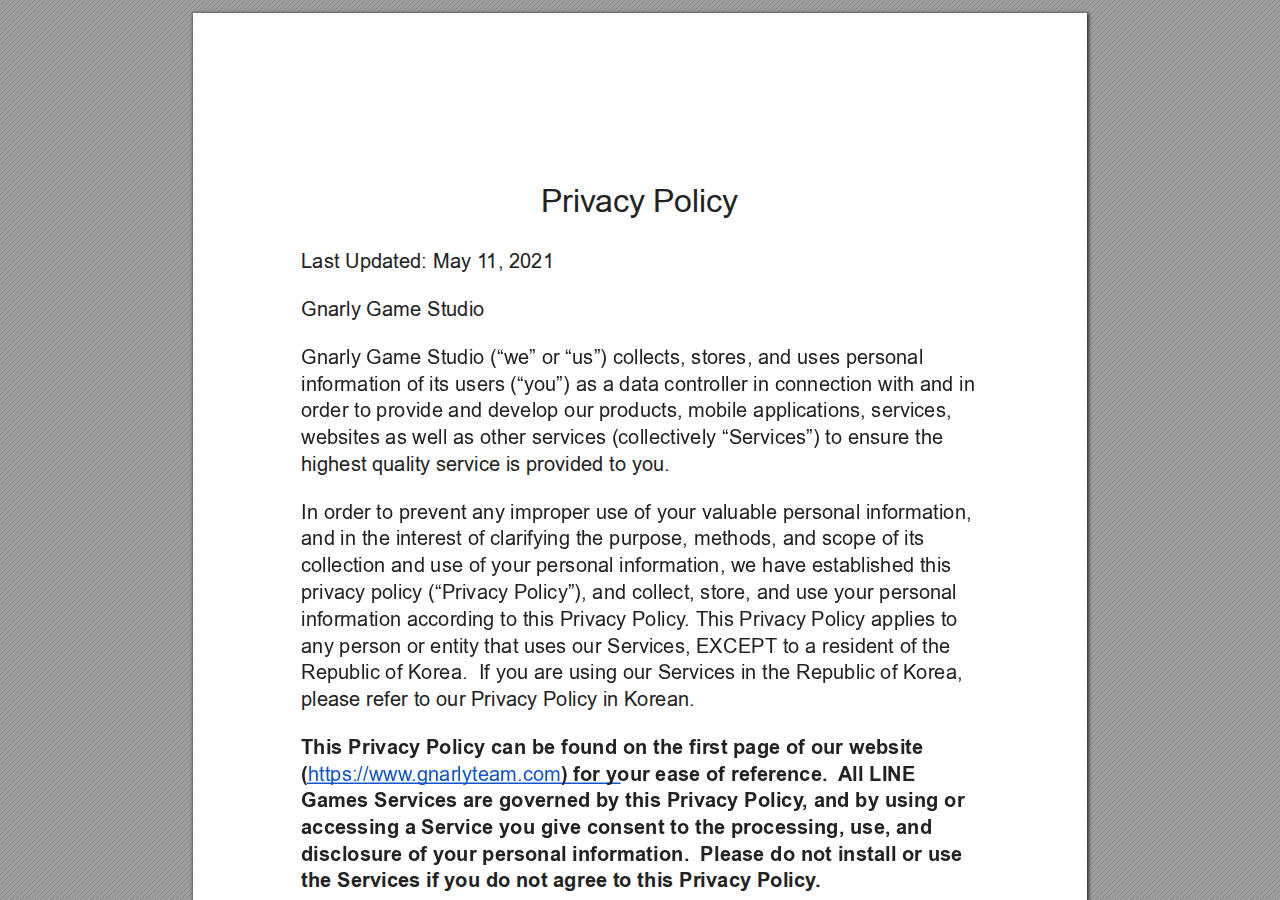
==== commit 0067b12c: "Fix privacy policy" ====
--- a/privacy_policy.html
+++ b/privacy_policy.html
@@ -19,9 +19,9 @@
  */@keyframes fadein{from{opacity:0}to{opacity:1}}@-webkit-keyframes fadein{from{opacity:0}to{opacity:1}}@keyframes swing{0{transform:rotate(0)}10%{transform:rotate(0)}90%{transform:rotate(720deg)}100%{transform:rotate(720deg)}}@-webkit-keyframes swing{0{-webkit-transform:rotate(0)}10%{-webkit-transform:rotate(0)}90%{-webkit-transform:rotate(720deg)}100%{-webkit-transform:rotate(720deg)}}@media screen{#sidebar{background-color:#2f3236;background-image:url("[data-uri]")}#outline{font-family:Georgia,Times,"Times New Roman",serif;font-size:13px;margin:2em 1em}#outline ul{padding:0}#outline li{list-style-type:none;margin:1em 0}#outline li>ul{margin-left:1em}#outline a,#outline a:visited,#outline a:hover,#outline a:active{line-height:1.2;color:#e8e8e8;text-overflow:ellipsis;white-space:nowrap;text-decoration:none;display:block;overflow:hidden;outline:0}#outline a:hover{color:#0cf}#page-container{background-color:#9e9e9e;background-image:url("[data-uri]");-webkit-transition:left 500ms;transition:left 500ms}.pf{margin:13px auto;box-shadow:1px 1px 3px 1px #333;border-collapse:separate}.pc.opened{-webkit-animation:fadein 100ms;animation:fadein 100ms}.loading-indicator.active{-webkit-animation:swing 1.5s ease-in-out .01s infinite alternate none;animation:swing 1.5s ease-in-out .01s infinite alternate none}.checked{background:no-repeat url([data-uri])}}</style>
 <style type="text/css">
 .ff0{font-family:sans-serif;visibility:hidden;}
-@font-face{font-family:ff1;src:url('[data-uri]')format("woff");}.ff1{font-family:ff1;line-height:1.079590;font-style:normal;font-weight:normal;visibility:visible;}
-@font-face{font-family:ff2;src:url('[data-uri]')format("woff");}.ff2{font-family:ff2;line-height:0.938477;font-style:normal;font-weight:normal;visibility:visible;}
-@font-face{font-family:ff3;src:url('[data-uri]')format("woff");}.ff3{font-family:ff3;line-height:0.894531;font-style:normal;font-weight:normal;visibility:visible;}
+@font-face{font-family:ff1;src:url('[data-uri]')format("woff");}.ff1{font-family:ff1;line-height:1.079590;font-style:normal;font-weight:normal;visibility:visible;}
+@font-face{font-family:ff2;src:url('[data-uri]')format("woff");}.ff2{font-family:ff2;line-height:0.938477;font-style:normal;font-weight:normal;visibility:visible;}
+@font-face{font-family:ff3;src:url('[data-uri]